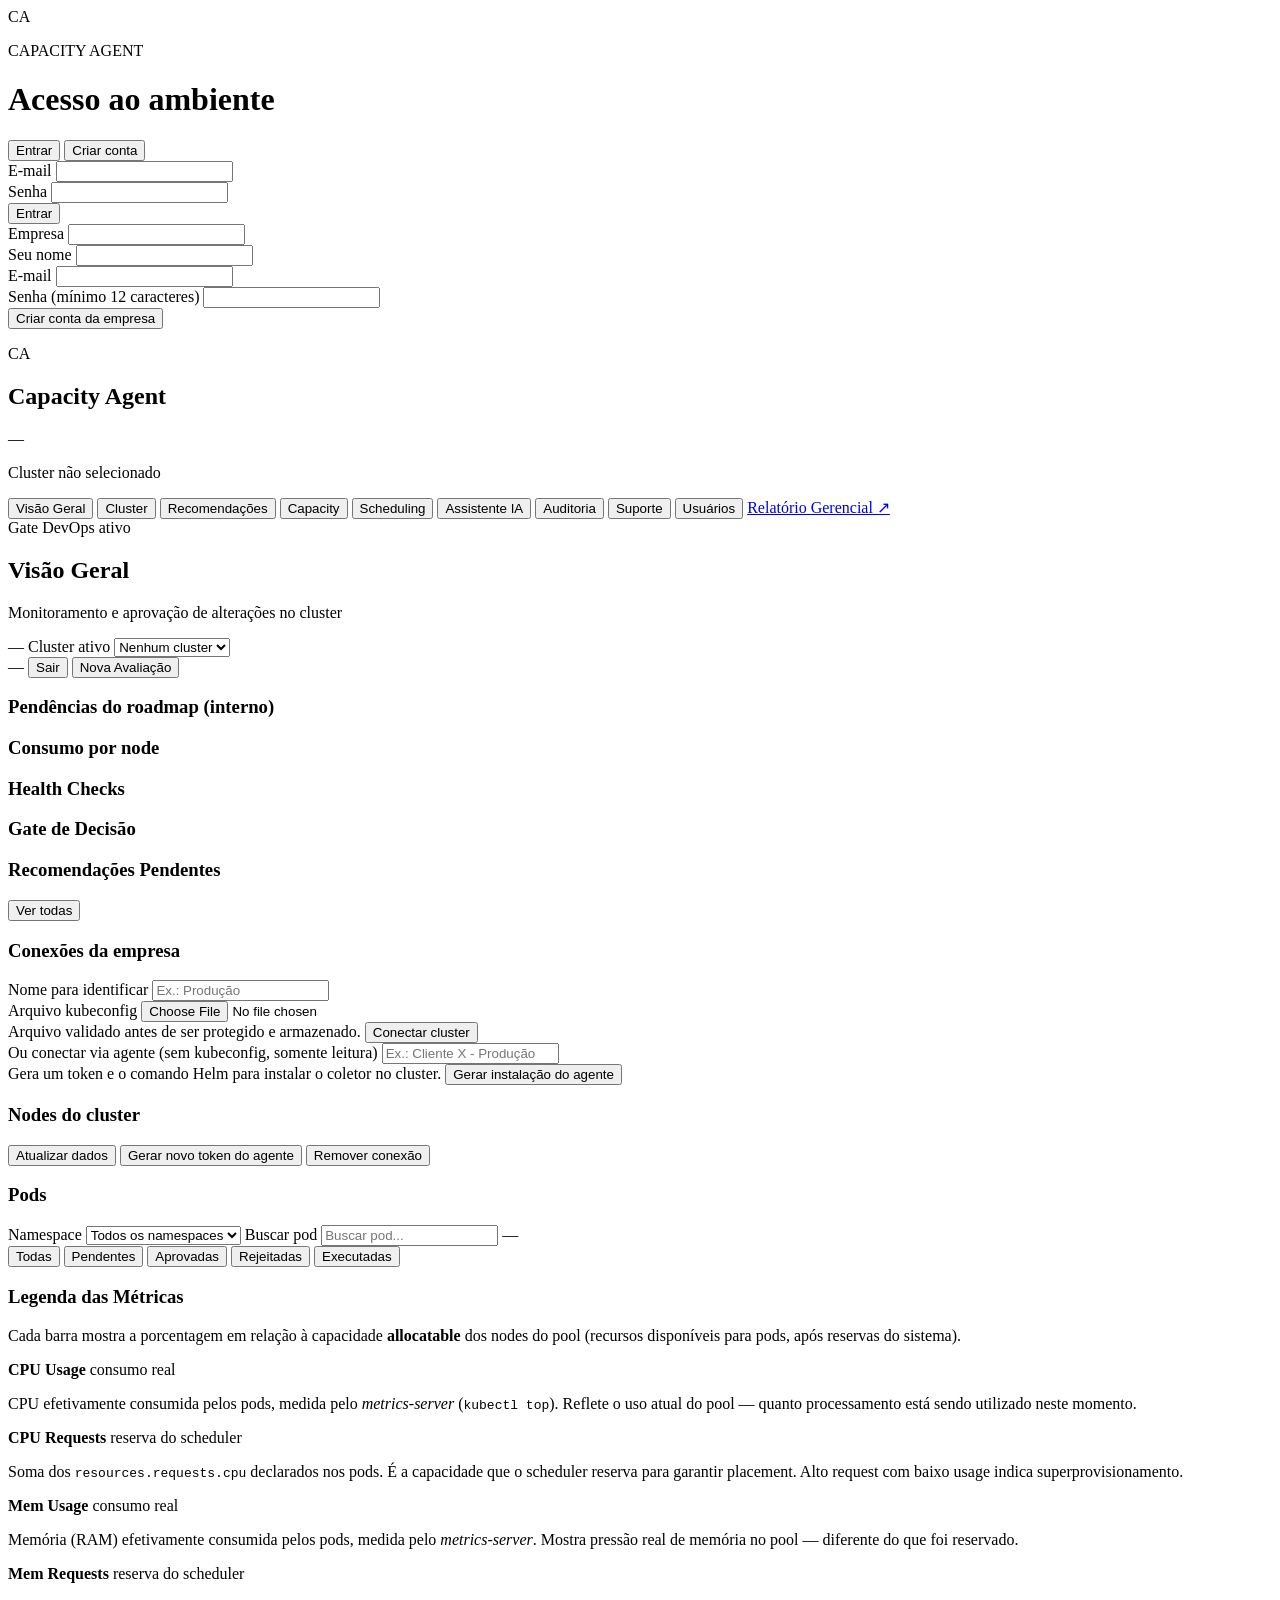
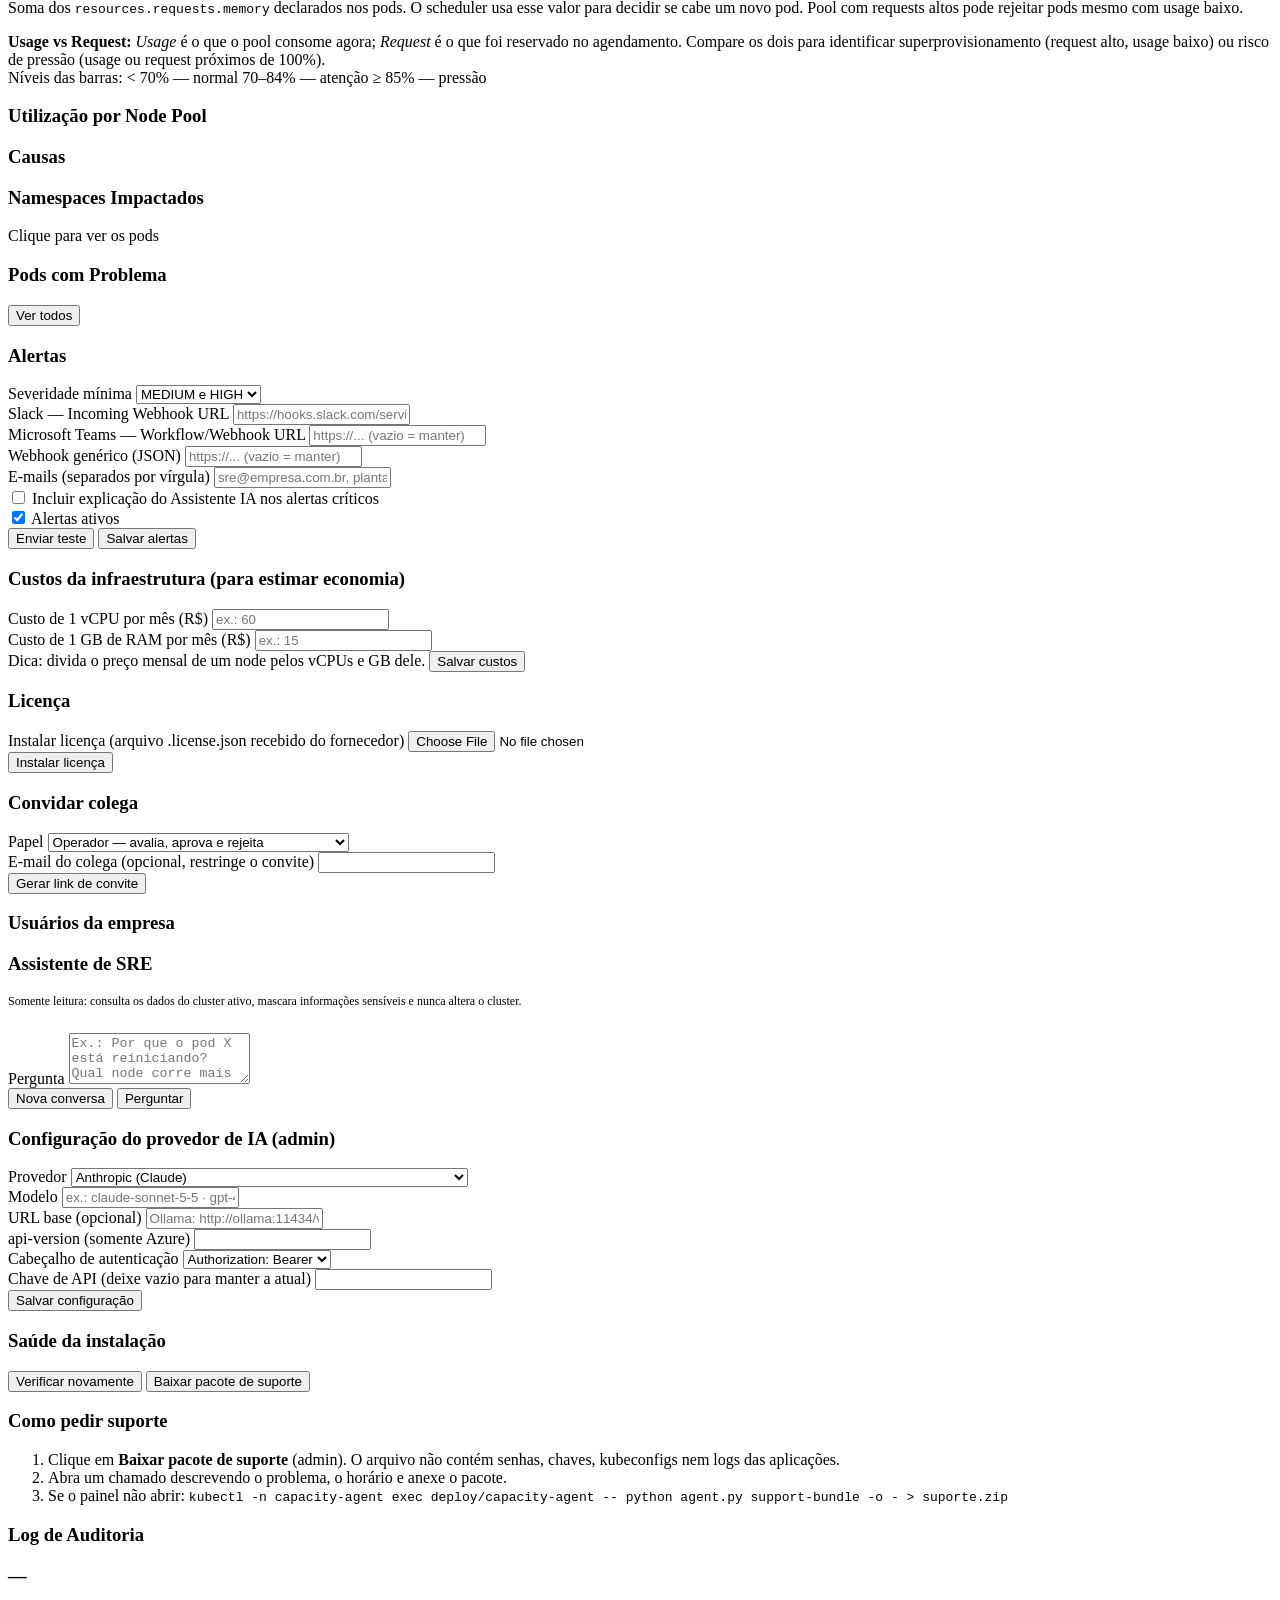
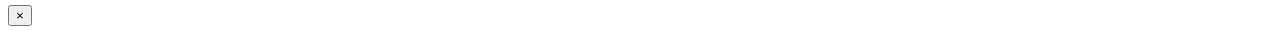
==== web/static/index.html @ bb9b3440 "Suporte: saúde da instalação, pacote de suporte sem segredos, documentação do cliente" ====
<!DOCTYPE html>
<html lang="pt-BR">
<head>
  <meta charset="UTF-8">
  <meta name="viewport" content="width=device-width, initial-scale=1.0">
  <title>Capacity Agent — Dashboard DevOps</title>
  <link rel="stylesheet" href="/static/styles.css">
</head>
<body>
  <main class="auth-screen" id="auth-screen">
    <div class="auth-heading">
      <div class="brand-icon">CA</div>
      <div>
        <p class="auth-eyebrow">CAPACITY AGENT</p>
        <h1>Acesso ao ambiente</h1>
      </div>
    </div>
    <div class="auth-panel">
      <div class="auth-tabs">
        <button class="auth-tab active" type="button" data-auth-view="login">Entrar</button>
        <button class="auth-tab" type="button" data-auth-view="register">Criar conta</button>
      </div>
      <form id="login-form" class="auth-form">
        <div class="form-group">
          <label for="login-email">E-mail</label>
          <input id="login-email" name="email" type="email" autocomplete="username" required>
        </div>
        <div class="form-group">
          <label for="login-password">Senha</label>
          <input id="login-password" name="password" type="password" autocomplete="current-password" required>
        </div>
        <button class="btn btn-primary auth-submit" type="submit">Entrar</button>
      </form>
      <form id="register-form" class="auth-form hidden">
        <div class="form-group" id="register-company-group">
          <label for="register-company">Empresa</label>
          <input id="register-company" name="company_name" maxlength="120" autocomplete="organization" required>
        </div>
        <div class="form-group">
          <label for="register-name">Seu nome</label>
          <input id="register-name" name="full_name" maxlength="120" autocomplete="name" required>
        </div>
        <div class="form-group">
          <label for="register-email">E-mail</label>
          <input id="register-email" name="email" type="email" autocomplete="email" required>
        </div>
        <div class="form-group">
          <label for="register-password">Senha (mínimo 12 caracteres)</label>
          <input id="register-password" name="password" type="password" minlength="12" autocomplete="new-password" required>
        </div>
        <button class="btn btn-primary auth-submit" type="submit" id="register-submit">Criar conta da empresa</button>
      </form>
      <p class="auth-feedback" id="auth-feedback" role="status"></p>
    </div>
  </main>

  <div class="layout hidden" id="app-shell">
    <aside class="sidebar">
      <div class="brand">
        <div class="brand-icon">CA</div>
        <div>
          <h1>Capacity Agent</h1>
          <p class="company-name" id="company-name">—</p>
          <p id="cluster-name">Cluster não selecionado</p>
        </div>
      </div>

      <nav class="nav">
        <button class="nav-item active" data-tab="overview">Visão Geral</button>
        <button class="nav-item" data-tab="cluster">Cluster</button>
        <button class="nav-item" data-tab="recommendations">Recomendações</button>
        <button class="nav-item" data-tab="capacity">Capacity</button>
        <button class="nav-item" data-tab="scheduling">Scheduling</button>
        <button class="nav-item" data-tab="assistant">Assistente IA</button>
        <button class="nav-item" data-tab="audit">Auditoria</button>
        <button class="nav-item hidden" data-tab="support" id="nav-support">Suporte</button>
        <button class="nav-item hidden" data-tab="users" id="nav-users">Usuários</button>
        <a class="nav-item nav-link" href="/relatorio" target="_blank">Relatório Gerencial ↗</a>
      </nav>

      <div class="sidebar-footer">
        <div class="gate-badge" id="gate-badge">
          <span class="dot"></span>
          Gate DevOps ativo
        </div>
      </div>
    </aside>

    <main class="content">
      <header class="topbar">
        <div>
          <h2 id="page-title">Visão Geral</h2>
          <p id="page-subtitle">Monitoramento e aprovação de alterações no cluster</p>
        </div>
        <div class="cluster-switcher">
          <span class="header-company" id="header-company">—</span>
          <label for="cluster-selector">Cluster ativo</label>
          <select id="cluster-selector" aria-label="Selecionar cluster ativo">
            <option value="">Nenhum cluster</option>
          </select>
        </div>
        <div class="topbar-actions">
          <span class="last-update" id="last-update">—</span>
          <button class="btn btn-ghost" id="btn-logout" type="button">Sair</button>
          <button class="btn btn-primary" id="btn-evaluate">
            <span class="btn-spinner hidden" id="evaluate-spinner"></span>
            Nova Avaliação
          </button>
        </div>
      </header>

      <div id="toast-container"></div>

      <!-- OVERVIEW -->
      <section class="tab-panel active" id="tab-overview">
        <div class="panel hidden" id="license-banner"><div class="panel-body" id="license-banner-text"></div></div>
        <div class="cards" id="overview-cards"></div>
        <div class="panel overview-connection" id="overview-connection"></div>

        <div class="panel hidden" id="roadmap-panel">
          <div class="panel-header"><h3>Pendências do roadmap (interno)</h3></div>
          <div class="panel-body" id="roadmap-list"></div>
        </div>

        <div class="panel">
          <div class="panel-header"><h3>Consumo por node</h3></div>
          <div class="panel-body" id="nodes-usage"></div>
        </div>

        <div class="grid-2">
          <div class="panel">
            <div class="panel-header">
              <h3>Health Checks</h3>
            </div>
            <div class="panel-body" id="health-checks"></div>
          </div>

          <div class="panel">
            <div class="panel-header">
              <h3>Gate de Decisão</h3>
            </div>
            <div class="panel-body" id="decision-panel"></div>
          </div>
        </div>

        <div class="panel">
          <div class="panel-header">
            <h3>Recomendações Pendentes</h3>
            <button class="btn btn-ghost btn-sm" data-goto="recommendations">Ver todas</button>
          </div>
          <div class="panel-body" id="pending-preview"></div>
        </div>
      </section>

      <section class="tab-panel" id="tab-cluster">
        <div class="panel cluster-settings-panel">
          <div class="panel-header">
            <h3>Conexões da empresa</h3>
          </div>
          <form id="cluster-form" class="cluster-form">
            <div class="form-group">
              <label for="cluster-display-name">Nome para identificar</label>
              <input id="cluster-display-name" name="name" maxlength="100" placeholder="Ex.: Produção" required>
            </div>
            <div class="form-group">
              <label for="cluster-kubeconfig">Arquivo kubeconfig</label>
              <input id="cluster-kubeconfig" name="kubeconfig" type="file" accept=".yaml,.yml,.config,text/yaml,application/yaml" required>
            </div>
            <div class="cluster-form-actions">
              <span class="form-hint">Arquivo validado antes de ser protegido e armazenado.</span>
              <button class="btn btn-primary" type="submit">Conectar cluster</button>
            </div>
          </form>
          <form id="agent-cluster-form" class="cluster-form">
            <div class="form-group">
              <label for="agent-cluster-name">Ou conectar via agente (sem kubeconfig, somente leitura)</label>
              <input id="agent-cluster-name" name="name" maxlength="100" placeholder="Ex.: Cliente X - Produção" required>
            </div>
            <div class="cluster-form-actions">
              <span class="form-hint">Gera um token e o comando Helm para instalar o coletor no cluster.</span>
              <button class="btn btn-ghost" type="submit">Gerar instalação do agente</button>
            </div>
          </form>
        </div>
        <div class="panel">
          <div class="panel-header">
            <h3>Nodes do cluster</h3>
            <div class="cluster-actions">
              <button class="btn btn-ghost btn-sm" id="btn-refresh-cluster" type="button">Atualizar dados</button>
              <button class="btn btn-ghost btn-sm hidden" id="btn-rotate-token" type="button">Gerar novo token do agente</button>
              <button class="btn btn-danger btn-sm" id="btn-delete-cluster" type="button">Remover conexão</button>
            </div>
          </div>
          <div class="panel-body" id="cluster-connection"></div>
          <div class="panel-body table-wrap" id="cluster-nodes"></div>
        </div>
        <div class="panel">
          <div class="panel-header pod-panel-header">
            <h3>Pods</h3>
            <div class="pod-filters">
              <label for="pod-namespace-filter">Namespace</label>
              <select id="pod-namespace-filter">
                <option value="">Todos os namespaces</option>
              </select>
              <label class="visually-hidden" for="pod-name-search">Buscar pod</label>
              <input id="pod-name-search" type="search" placeholder="Buscar pod..." autocomplete="off">
              <span class="pod-count" id="pod-count">—</span>
            </div>
          </div>
          <div class="panel-body table-wrap" id="cluster-pods"></div>
        </div>
      </section>

      <!-- RECOMMENDATIONS -->
      <section class="tab-panel" id="tab-recommendations">
        <div class="filters">
          <button class="filter-btn active" data-status="">Todas</button>
          <button class="filter-btn" data-status="pending">Pendentes</button>
          <button class="filter-btn" data-status="approved">Aprovadas</button>
          <button class="filter-btn" data-status="rejected">Rejeitadas</button>
          <button class="filter-btn" data-status="executed">Executadas</button>
        </div>
        <div class="panel">
          <div class="panel-body table-wrap" id="recommendations-table"></div>
        </div>
      </section>

      <!-- CAPACITY -->
      <section class="tab-panel" id="tab-capacity">
        <div class="panel capacity-legend-panel">
          <div class="panel-header">
            <h3>Legenda das Métricas</h3>
          </div>
          <div class="panel-body">
            <p class="capacity-legend-intro">
              Cada barra mostra a porcentagem em relação à capacidade
              <strong>allocatable</strong> dos nodes do pool (recursos
              disponíveis para pods, após reservas do sistema).
            </p>

            <div class="capacity-legend-grid">
              <div class="legend-item">
                <div class="legend-item-header">
                  <span class="legend-dot usage"></span>
                  <strong>CPU Usage</strong>
                  <span class="legend-tag">consumo real</span>
                </div>
                <p>
                  CPU efetivamente consumida pelos pods, medida pelo
                  <em>metrics-server</em> (<code>kubectl top</code>).
                  Reflete o uso atual do pool — quanto processamento está
                  sendo utilizado neste momento.
                </p>
              </div>

              <div class="legend-item">
                <div class="legend-item-header">
                  <span class="legend-dot request"></span>
                  <strong>CPU Requests</strong>
                  <span class="legend-tag">reserva do scheduler</span>
                </div>
                <p>
                  Soma dos <code>resources.requests.cpu</code> declarados
                  nos pods. É a capacidade que o scheduler reserva para
                  garantir placement. Alto request com baixo usage indica
                  superprovisionamento.
                </p>
              </div>

              <div class="legend-item">
                <div class="legend-item-header">
                  <span class="legend-dot usage"></span>
                  <strong>Mem Usage</strong>
                  <span class="legend-tag">consumo real</span>
                </div>
                <p>
                  Memória (RAM) efetivamente consumida pelos pods, medida
                  pelo <em>metrics-server</em>. Mostra pressão real de
                  memória no pool — diferente do que foi reservado.
                </p>
              </div>

              <div class="legend-item">
                <div class="legend-item-header">
                  <span class="legend-dot request"></span>
                  <strong>Mem Requests</strong>
                  <span class="legend-tag">reserva do scheduler</span>
                </div>
                <p>
                  Soma dos <code>resources.requests.memory</code> declarados
                  nos pods. O scheduler usa esse valor para decidir se cabe
                  um novo pod. Pool com requests altos pode rejeitar pods
                  mesmo com usage baixo.
                </p>
              </div>
            </div>

            <div class="capacity-legend-summary">
              <strong>Usage vs Request:</strong>
              <em>Usage</em> é o que o pool consome agora;
              <em>Request</em> é o que foi reservado no agendamento.
              Compare os dois para identificar superprovisionamento
              (request alto, usage baixo) ou risco de pressão
              (usage ou request próximos de 100%).
            </div>

            <div class="capacity-threshold-legend">
              <span class="threshold-label">Níveis das barras:</span>
              <span class="threshold-item"><span class="threshold-dot ok"></span> &lt; 70% — normal</span>
              <span class="threshold-item"><span class="threshold-dot warn"></span> 70–84% — atenção</span>
              <span class="threshold-item"><span class="threshold-dot bad"></span> ≥ 85% — pressão</span>
            </div>
          </div>
        </div>

        <div class="panel">
          <div class="panel-header">
            <h3>Utilização por Node Pool</h3>
            <span class="panel-hint" id="capacity-eval-time"></span>
          </div>
          <div class="panel-body table-wrap" id="capacity-table"></div>
        </div>
      </section>

      <!-- SCHEDULING -->
      <section class="tab-panel" id="tab-scheduling">
        <div class="grid-2">
          <div class="panel">
            <div class="panel-header"><h3>Causas</h3></div>
            <div class="panel-body" id="scheduling-causes"></div>
          </div>
          <div class="panel">
            <div class="panel-header">
              <h3>Namespaces Impactados</h3>
              <span class="panel-hint">Clique para ver os pods</span>
            </div>
            <div class="panel-body" id="scheduling-namespaces"></div>
          </div>
        </div>
        <div class="panel">
          <div class="panel-header">
            <h3 id="scheduling-pods-title">Pods com Problema</h3>
            <button class="btn btn-ghost btn-sm hidden" id="scheduling-clear-filter">Ver todos</button>
          </div>
          <div class="panel-body table-wrap" id="scheduling-pods"></div>
        </div>
      </section>

      <!-- AUDIT -->
      <section class="tab-panel" id="tab-users">
        <div class="panel">
          <div class="panel-header"><h3>Alertas</h3></div>
          <div class="panel-body">
            <form id="alert-form" class="cluster-form">
              <div class="form-group"><label for="alert-severity">Severidade mínima</label>
                <select id="alert-severity"><option value="HIGH">Somente HIGH</option><option value="MEDIUM" selected>MEDIUM e HIGH</option><option value="LOW">Todas</option></select></div>
              <div class="form-group"><label for="alert-slack">Slack — Incoming Webhook URL</label>
                <input id="alert-slack" type="password" autocomplete="off" placeholder="https://hooks.slack.com/services/... (vazio = manter)"></div>
              <div class="form-group"><label for="alert-teams">Microsoft Teams — Workflow/Webhook URL</label>
                <input id="alert-teams" type="password" autocomplete="off" placeholder="https://... (vazio = manter)"></div>
              <div class="form-group"><label for="alert-webhook">Webhook genérico (JSON)</label>
                <input id="alert-webhook" type="password" autocomplete="off" placeholder="https://... (vazio = manter)"></div>
              <div class="form-group"><label for="alert-emails">E-mails (separados por vírgula)</label>
                <input id="alert-emails" maxlength="1000" placeholder="sre@empresa.com.br, plantao@empresa.com.br"></div>
              <div class="form-group"><label><input id="alert-ai" type="checkbox"> Incluir explicação do Assistente IA nos alertas críticos</label></div>
              <div class="form-group"><label><input id="alert-enabled" type="checkbox" checked> Alertas ativos</label></div>
              <div class="cluster-form-actions">
                <span class="form-hint" id="alert-status"></span>
                <button class="btn btn-ghost" type="button" id="alert-test">Enviar teste</button>
                <button class="btn btn-primary" type="submit">Salvar alertas</button>
              </div>
            </form>
          </div>
        </div>
        <div class="panel">
          <div class="panel-header"><h3>Custos da infraestrutura (para estimar economia)</h3></div>
          <div class="panel-body">
            <form id="cost-form" class="cluster-form">
              <div class="form-group"><label for="cost-cpu">Custo de 1 vCPU por mês (R$)</label>
                <input id="cost-cpu" type="number" min="0" step="0.01" placeholder="ex.: 60"></div>
              <div class="form-group"><label for="cost-gb">Custo de 1 GB de RAM por mês (R$)</label>
                <input id="cost-gb" type="number" min="0" step="0.01" placeholder="ex.: 15"></div>
              <div class="cluster-form-actions">
                <span class="form-hint">Dica: divida o preço mensal de um node pelos vCPUs e GB dele.</span>
                <button class="btn btn-primary" type="submit">Salvar custos</button>
              </div>
            </form>
          </div>
        </div>
        <div class="panel">
          <div class="panel-header"><h3>Licença</h3></div>
          <div class="panel-body">
            <div id="license-info"></div>
            <form id="license-form" class="cluster-form">
              <div class="form-group">
                <label for="license-file">Instalar licença (arquivo .license.json recebido do fornecedor)</label>
                <input id="license-file" type="file" accept=".json,application/json" required>
              </div>
              <button class="btn btn-primary" type="submit">Instalar licença</button>
            </form>
          </div>
        </div>
        <div class="panel">
          <div class="panel-header"><h3>Convidar colega</h3></div>
          <div class="panel-body">
            <form id="invite-form" class="cluster-form">
              <div class="form-group">
                <label for="invite-role">Papel</label>
                <select id="invite-role" name="role">
                  <option value="leitor">Leitor — apenas visualiza</option>
                  <option value="operador" selected>Operador — avalia, aprova e rejeita</option>
                  <option value="admin">Admin — gerencia clusters, usuários e executa</option>
                </select>
              </div>
              <div class="form-group">
                <label for="invite-email">E-mail do colega (opcional, restringe o convite)</label>
                <input id="invite-email" name="email" type="email" maxlength="254">
              </div>
              <button class="btn btn-primary" type="submit">Gerar link de convite</button>
            </form>
            <div id="invite-result"></div>
          </div>
        </div>
        <div class="panel">
          <div class="panel-header"><h3>Usuários da empresa</h3></div>
          <div class="panel-body" id="users-list"></div>
        </div>
      </section>

      <section class="tab-panel" id="tab-assistant">
        <div class="panel">
          <div class="panel-header"><h3>Assistente de SRE</h3></div>
          <div class="panel-body">
            <p style="color:var(--text-muted);font-size:12px">Somente leitura: consulta os dados do cluster ativo, mascara informações sensíveis e nunca altera o cluster.</p>
            <div id="chat-log" style="max-height:480px;overflow:auto;margin-bottom:12px"></div>
            <form id="chat-form" class="cluster-form">
              <div class="form-group">
                <label for="chat-input">Pergunta</label>
                <textarea id="chat-input" rows="3" maxlength="4000" placeholder="Ex.: Por que o pod X está reiniciando? Qual node corre mais risco hoje?"></textarea>
              </div>
              <div class="cluster-form-actions">
                <span class="form-hint" id="chat-status"></span>
                <button class="btn btn-ghost" type="button" id="chat-clear">Nova conversa</button>
                <button class="btn btn-primary" type="submit" id="chat-send">Perguntar</button>
              </div>
            </form>
          </div>
        </div>
        <div class="panel hidden" id="assistant-config-panel">
          <div class="panel-header"><h3>Configuração do provedor de IA (admin)</h3></div>
          <div class="panel-body">
            <form id="assistant-config-form" class="cluster-form">
              <div class="form-group">
                <label for="ai-provider">Provedor</label>
                <select id="ai-provider" name="provider">
                  <option value="anthropic">Anthropic (Claude)</option>
                  <option value="openai">Compatível com OpenAI (OpenAI, Azure OpenAI, Ollama local)</option>
                </select>
              </div>
              <div class="form-group"><label for="ai-model">Modelo</label>
                <input id="ai-model" name="model" maxlength="120" placeholder="ex.: claude-sonnet-5-5 · gpt-4o · llama3.1" required></div>
              <div class="form-group"><label for="ai-base-url">URL base (opcional)</label>
                <input id="ai-base-url" name="base_url" maxlength="300" placeholder="Ollama: http://ollama:11434/v1 · Azure: https://<recurso>.openai.azure.com/openai/deployments/<deploy>"></div>
              <div class="form-group"><label for="ai-api-version">api-version (somente Azure)</label>
                <input id="ai-api-version" name="api_version" maxlength="40"></div>
              <div class="form-group"><label for="ai-auth-header">Cabeçalho de autenticação</label>
                <select id="ai-auth-header" name="auth_header"><option value="bearer">Authorization: Bearer</option><option value="api-key">api-key (Azure)</option></select></div>
              <div class="form-group"><label for="ai-api-key">Chave de API (deixe vazio para manter a atual)</label>
                <input id="ai-api-key" name="api_key" type="password" maxlength="500" autocomplete="off"></div>
              <div class="cluster-form-actions">
                <span class="form-hint" id="ai-config-status"></span>
                <button class="btn btn-primary" type="submit">Salvar configuração</button>
              </div>
            </form>
          </div>
        </div>
      </section>

      <section class="tab-panel" id="tab-support">
        <div class="panel">
          <div class="panel-header"><h3>Saúde da instalação</h3>
            <div class="cluster-actions">
              <button class="btn btn-ghost btn-sm" id="btn-health-refresh" type="button">Verificar novamente</button>
              <button class="btn btn-primary btn-sm hidden" id="btn-support-bundle" type="button">Baixar pacote de suporte</button>
            </div>
          </div>
          <div class="panel-body" id="support-health"></div>
        </div>
        <div class="panel">
          <div class="panel-header"><h3>Como pedir suporte</h3></div>
          <div class="panel-body">
            <ol>
              <li>Clique em <strong>Baixar pacote de suporte</strong> (admin). O arquivo não contém senhas, chaves, kubeconfigs nem logs das aplicações.</li>
              <li>Abra um chamado descrevendo o problema, o horário e anexe o pacote.</li>
              <li>Se o painel não abrir: <code>kubectl -n capacity-agent exec deploy/capacity-agent -- python agent.py support-bundle -o - &gt; suporte.zip</code></li>
            </ol>
          </div>
        </div>
      </section>

      <section class="tab-panel" id="tab-audit">
        <div class="panel">
          <div class="panel-header"><h3>Log de Auditoria</h3></div>
          <div class="panel-body" id="audit-log"></div>
        </div>
      </section>
    </main>
  </div>

  <!-- MODAL -->
  <div class="modal-overlay hidden" id="modal-overlay">
    <div class="modal" role="dialog" aria-modal="true" aria-labelledby="modal-title">
      <div class="modal-header">
        <h3 id="modal-title">—</h3>
        <button class="modal-close" id="modal-close" type="button" aria-label="Fechar janela">&times;</button>
      </div>
      <div class="modal-body" id="modal-body"></div>
      <div class="modal-footer" id="modal-footer"></div>
    </div>
  </div>

  <script src="/static/app.js"></script>
</body>
</html>
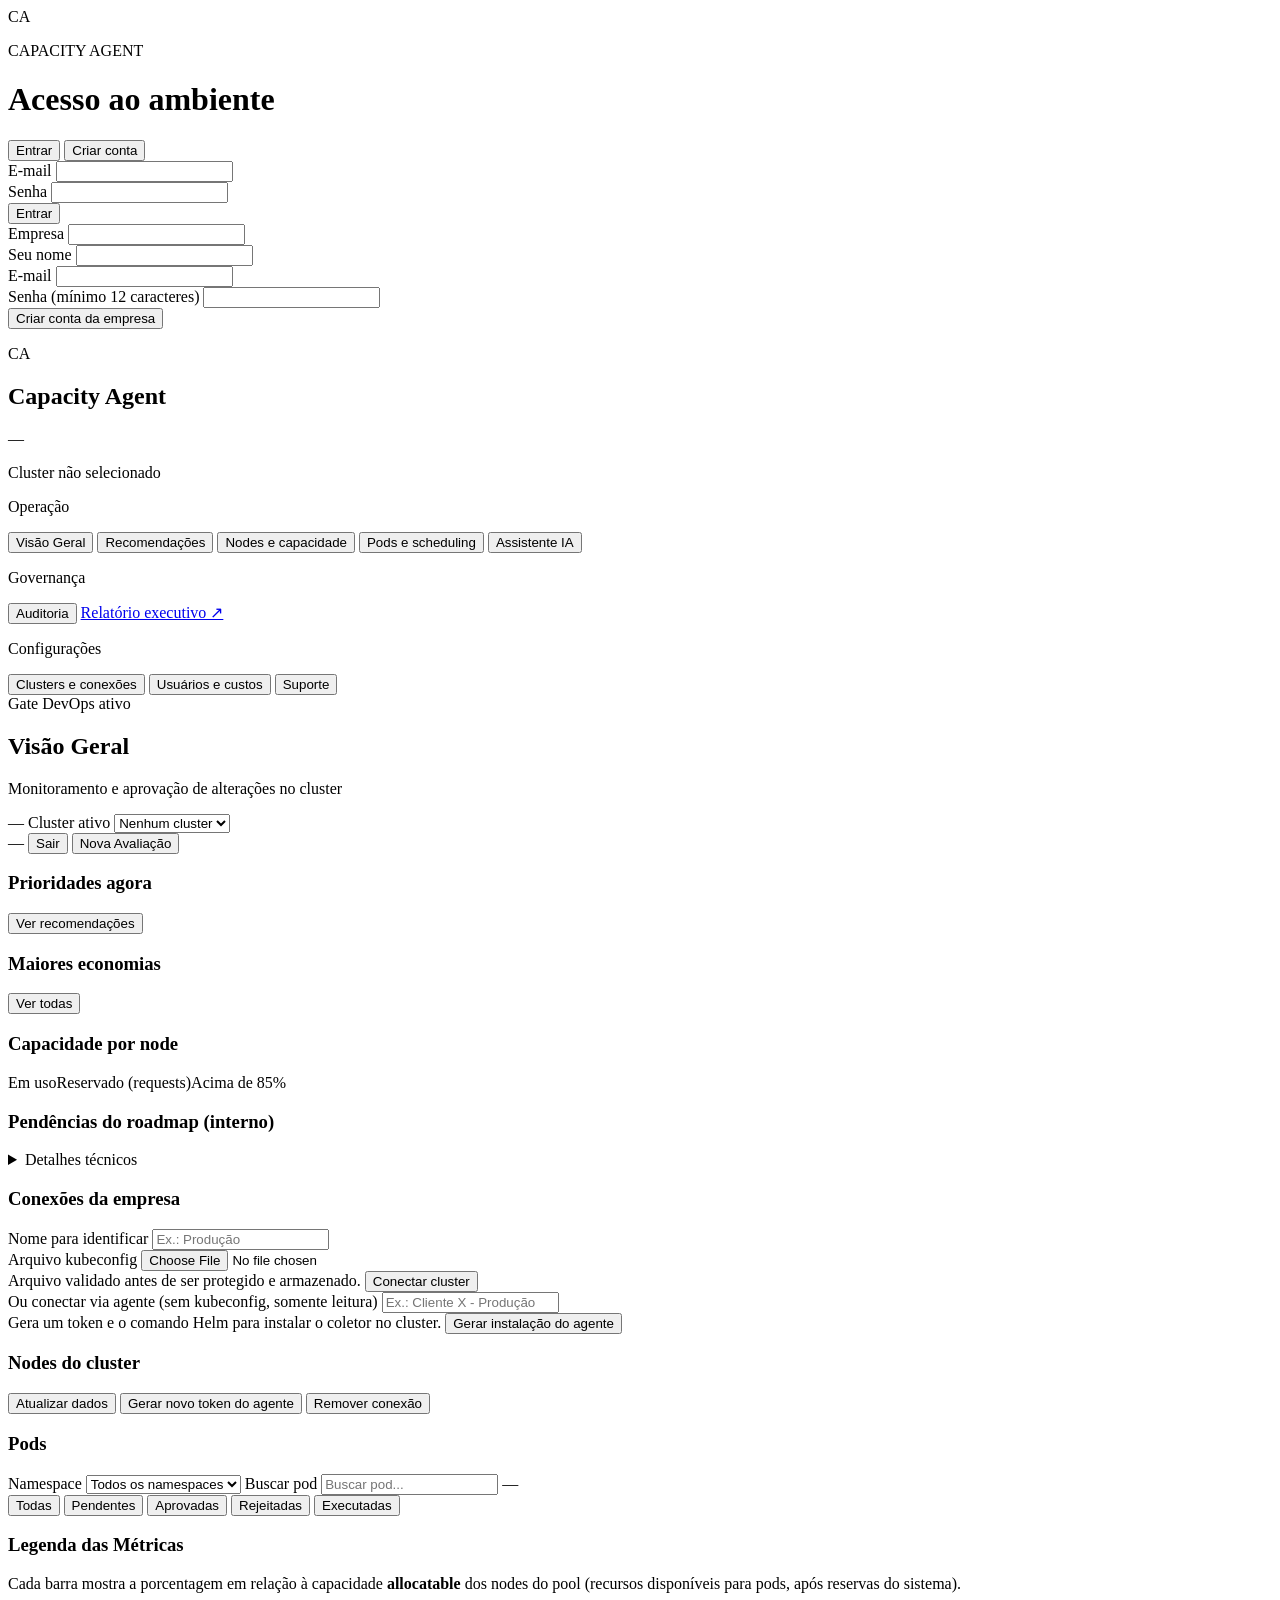
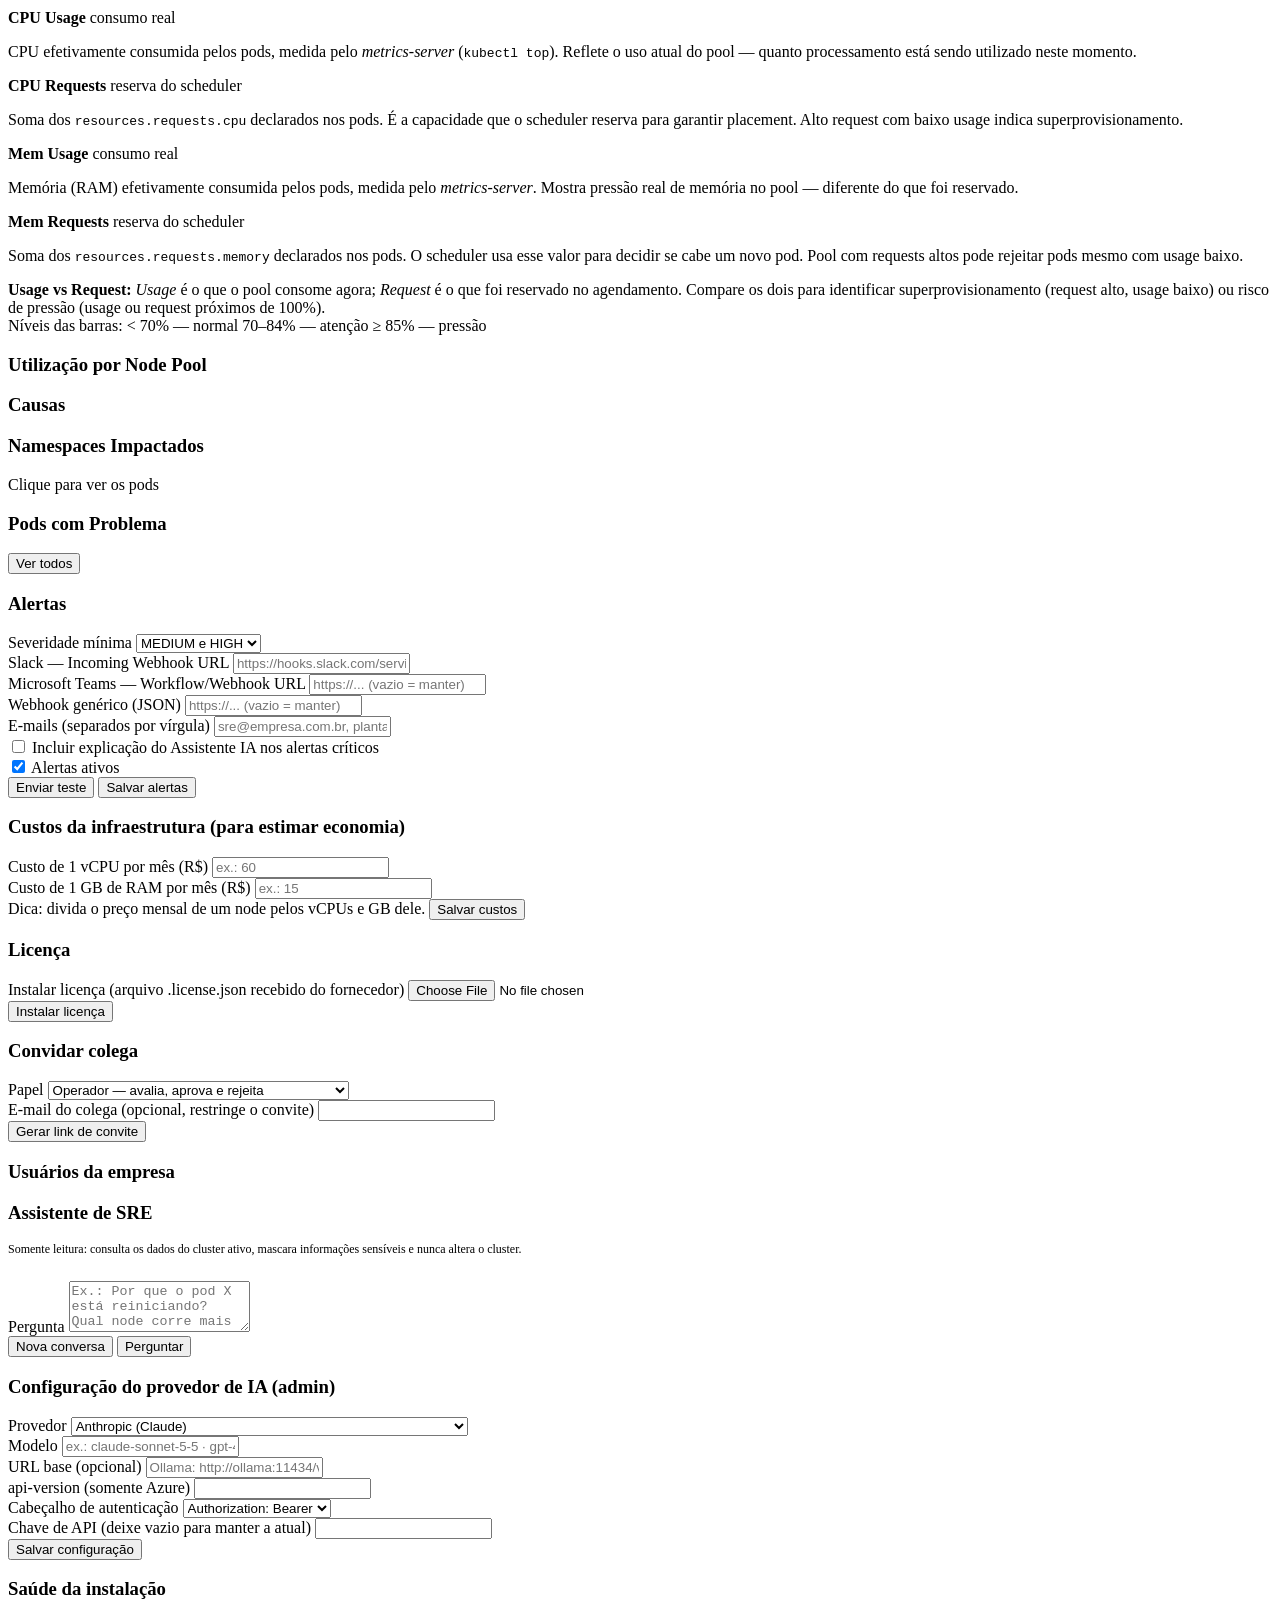
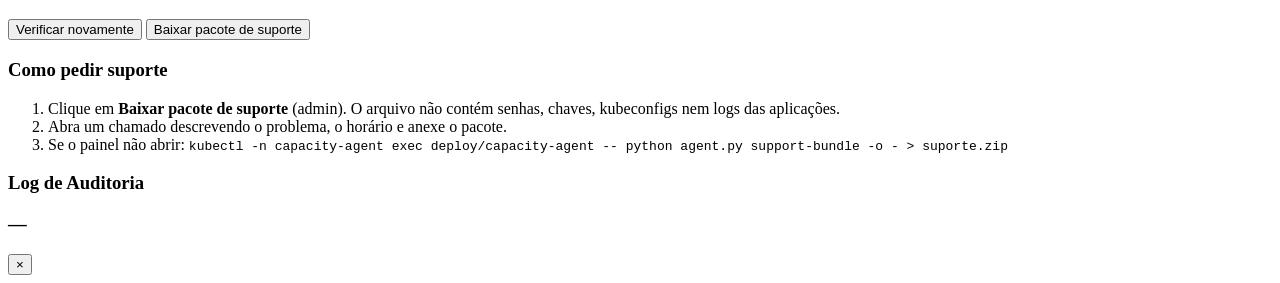
==== commit c9302203: "Redesign da Visão Geral: nota de saúde, KPIs, prioridades, economias e mapa de nodes" ====
--- a/web/static/index.html
+++ b/web/static/index.html
@@ -66,16 +66,19 @@
       </div>
 
       <nav class="nav">
+        <p class="nav-section">Operação</p>
         <button class="nav-item active" data-tab="overview">Visão Geral</button>
-        <button class="nav-item" data-tab="cluster">Cluster</button>
         <button class="nav-item" data-tab="recommendations">Recomendações</button>
-        <button class="nav-item" data-tab="capacity">Capacity</button>
-        <button class="nav-item" data-tab="scheduling">Scheduling</button>
+        <button class="nav-item" data-tab="capacity">Nodes e capacidade</button>
+        <button class="nav-item" data-tab="scheduling">Pods e scheduling</button>
         <button class="nav-item" data-tab="assistant">Assistente IA</button>
+        <p class="nav-section">Governança</p>
         <button class="nav-item" data-tab="audit">Auditoria</button>
+        <a class="nav-item nav-link" href="/relatorio" target="_blank">Relatório executivo ↗</a>
+        <p class="nav-section">Configurações</p>
+        <button class="nav-item" data-tab="cluster">Clusters e conexões</button>
+        <button class="nav-item hidden" data-tab="users" id="nav-users">Usuários e custos</button>
         <button class="nav-item hidden" data-tab="support" id="nav-support">Suporte</button>
-        <button class="nav-item hidden" data-tab="users" id="nav-users">Usuários</button>
-        <a class="nav-item nav-link" href="/relatorio" target="_blank">Relatório Gerencial ↗</a>
       </nav>
 
       <div class="sidebar-footer">
@@ -114,42 +117,53 @@
       <!-- OVERVIEW -->
       <section class="tab-panel active" id="tab-overview">
         <div class="panel hidden" id="license-banner"><div class="panel-body" id="license-banner-text"></div></div>
-        <div class="cards" id="overview-cards"></div>
-        <div class="panel overview-connection" id="overview-connection"></div>
+
+        <div class="ov-hero" id="ov-hero"></div>
+        <div class="ov-kpis" id="ov-kpis"></div>
+
+        <div class="ov-cols">
+          <div class="panel ov-panel">
+            <div class="panel-header"><h3>Prioridades agora</h3><button class="btn btn-ghost btn-sm" data-goto="recommendations">Ver recomendações</button></div>
+            <div class="panel-body" id="ov-risks"></div>
+          </div>
+          <div class="panel ov-panel">
+            <div class="panel-header"><h3>Maiores economias</h3><button class="btn btn-ghost btn-sm" data-goto="recommendations">Ver todas</button></div>
+            <div class="panel-body" id="ov-savings"></div>
+          </div>
+        </div>
+
+        <div class="panel ov-panel">
+          <div class="panel-header">
+            <h3>Capacidade por node</h3>
+            <div class="ov-legend"><span><i class="lg-use"></i>Em uso</span><span><i class="lg-req"></i>Reservado (requests)</span><span><i class="lg-warn"></i>Acima de 85%</span></div>
+          </div>
+          <div class="panel-body" id="nodes-usage"></div>
+        </div>
 
         <div class="panel hidden" id="roadmap-panel">
           <div class="panel-header"><h3>Pendências do roadmap (interno)</h3></div>
           <div class="panel-body" id="roadmap-list"></div>
         </div>
 
-        <div class="panel">
-          <div class="panel-header"><h3>Consumo por node</h3></div>
-          <div class="panel-body" id="nodes-usage"></div>
-        </div>
-
-        <div class="grid-2">
+        <details class="ov-details">
+          <summary>Detalhes técnicos</summary>
+          <div class="panel overview-connection" id="overview-connection"></div>
+          <div class="cards" id="overview-cards"></div>
+          <div class="grid-2">
+            <div class="panel">
+              <div class="panel-header"><h3>Health Checks</h3></div>
+              <div class="panel-body" id="health-checks"></div>
+            </div>
+            <div class="panel">
+              <div class="panel-header"><h3>Gate de Decisão</h3></div>
+              <div class="panel-body" id="decision-panel"></div>
+            </div>
+          </div>
           <div class="panel">
-            <div class="panel-header">
-              <h3>Health Checks</h3>
-            </div>
-            <div class="panel-body" id="health-checks"></div>
-          </div>
-
-          <div class="panel">
-            <div class="panel-header">
-              <h3>Gate de Decisão</h3>
-            </div>
-            <div class="panel-body" id="decision-panel"></div>
-          </div>
-        </div>
-
-        <div class="panel">
-          <div class="panel-header">
-            <h3>Recomendações Pendentes</h3>
-            <button class="btn btn-ghost btn-sm" data-goto="recommendations">Ver todas</button>
-          </div>
-          <div class="panel-body" id="pending-preview"></div>
-        </div>
+            <div class="panel-header"><h3>Recomendações Pendentes</h3></div>
+            <div class="panel-body" id="pending-preview"></div>
+          </div>
+        </details>
       </section>
 
       <section class="tab-panel" id="tab-cluster">
@@ -220,9 +234,7 @@
           <button class="filter-btn" data-status="rejected">Rejeitadas</button>
           <button class="filter-btn" data-status="executed">Executadas</button>
         </div>
-        <div class="panel">
-          <div class="panel-body table-wrap" id="recommendations-table"></div>
-        </div>
+        <div id="recommendations-table"></div>
       </section>
 
       <!-- CAPACITY -->
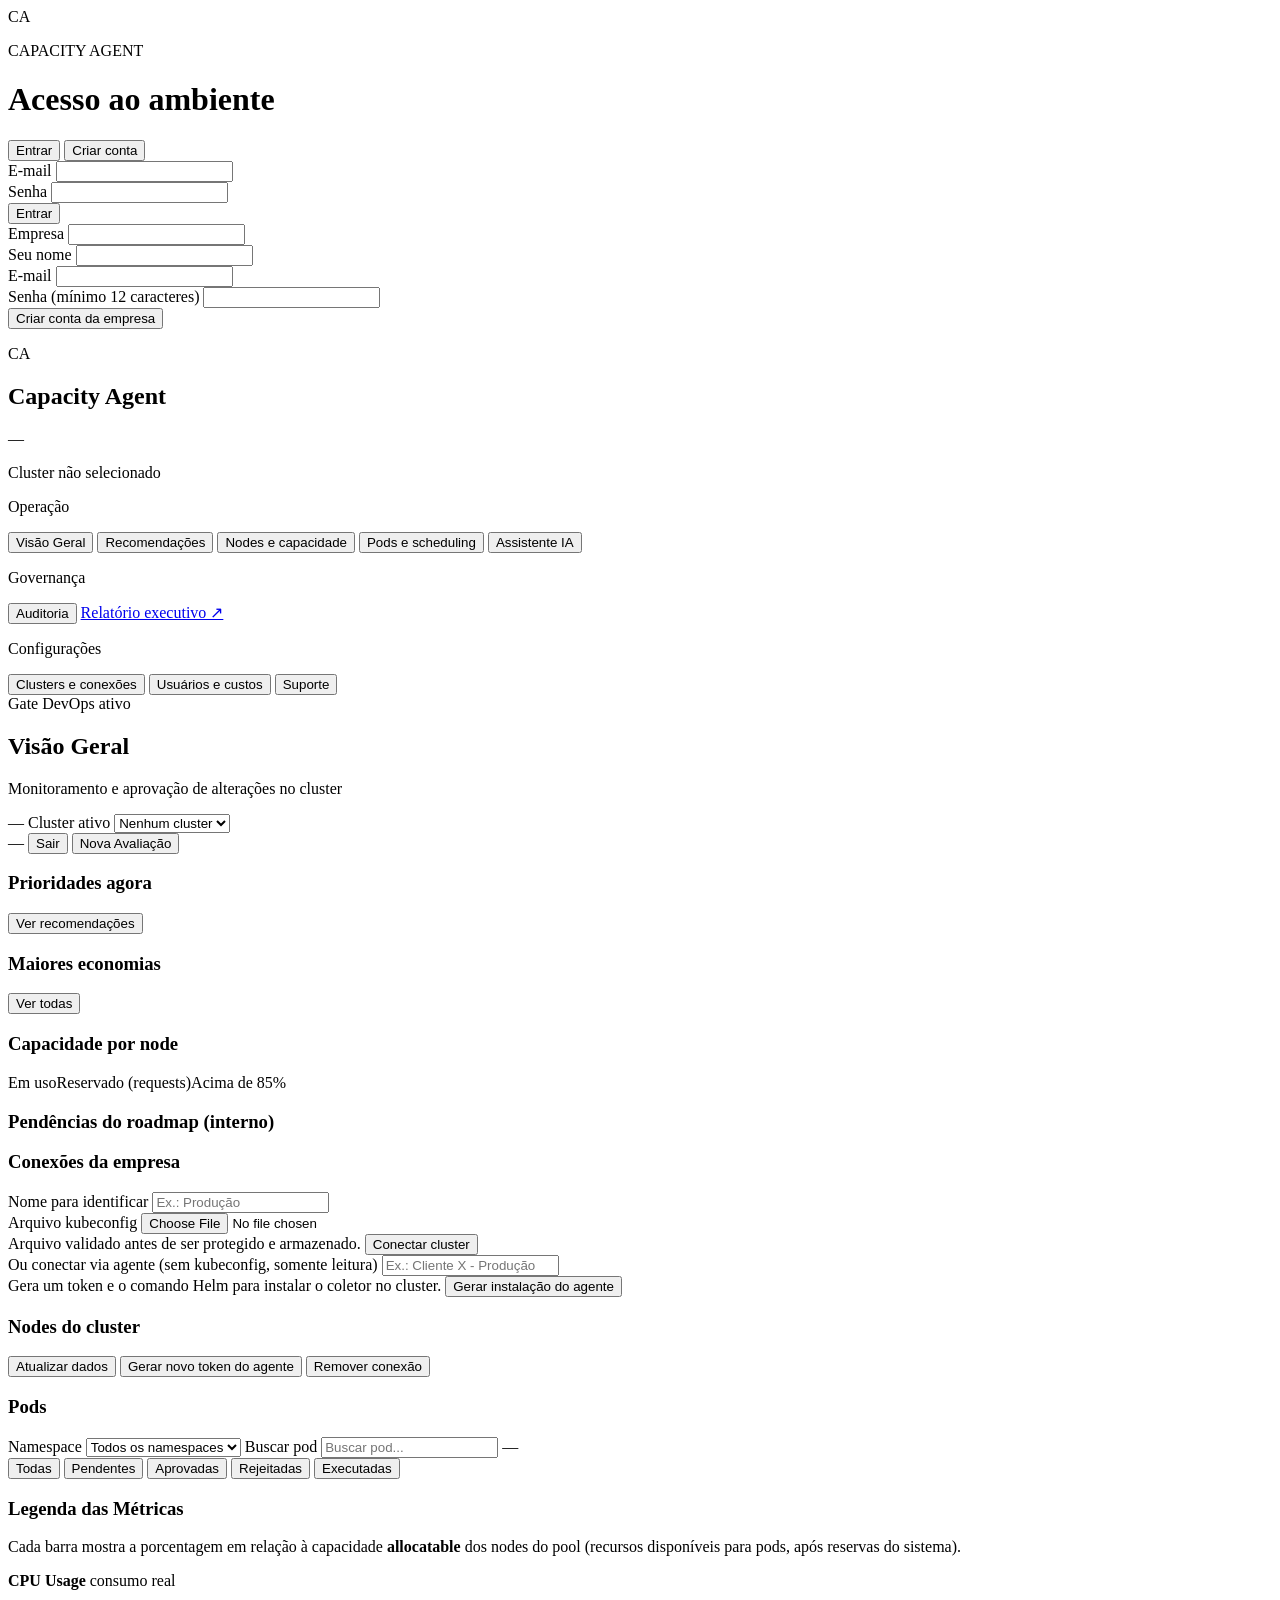
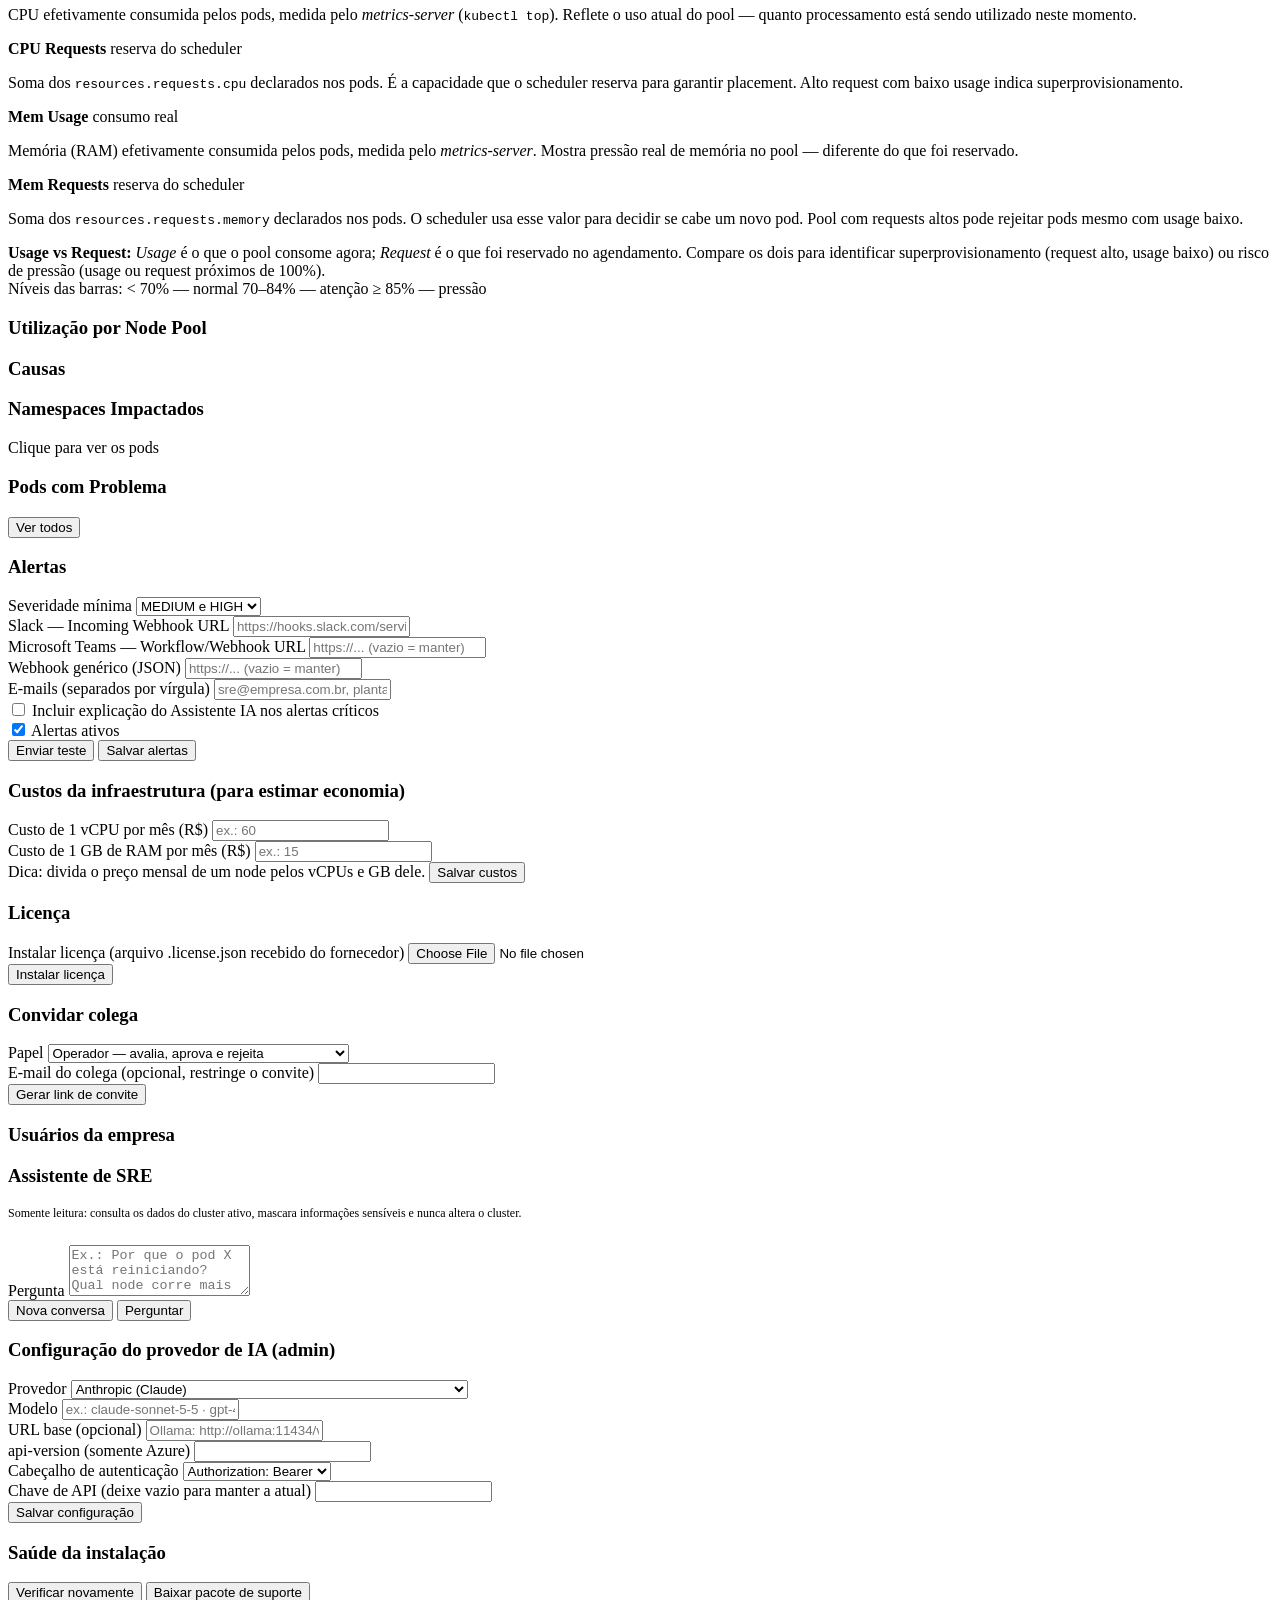
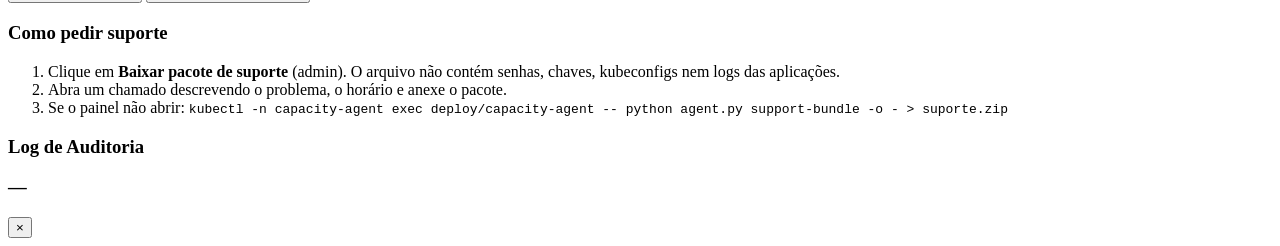
==== commit 02403ce0: "Visão Geral: faixa de números, barra de status, atalho para recomendação e contador no menu" ====
--- a/web/static/index.html
+++ b/web/static/index.html
@@ -118,7 +118,11 @@
       <section class="tab-panel active" id="tab-overview">
         <div class="panel hidden" id="license-banner"><div class="panel-body" id="license-banner-text"></div></div>
 
-        <div class="ov-hero" id="ov-hero"></div>
+        <div class="ov-hero-wrap">
+          <div class="ov-hero" id="ov-hero"></div>
+          <div class="ov-strip" id="ov-strip"></div>
+        </div>
+        <div class="ov-status" id="ov-status"></div>
         <div class="ov-kpis" id="ov-kpis"></div>
 
         <div class="ov-cols">
@@ -145,25 +149,6 @@
           <div class="panel-body" id="roadmap-list"></div>
         </div>
 
-        <details class="ov-details">
-          <summary>Detalhes técnicos</summary>
-          <div class="panel overview-connection" id="overview-connection"></div>
-          <div class="cards" id="overview-cards"></div>
-          <div class="grid-2">
-            <div class="panel">
-              <div class="panel-header"><h3>Health Checks</h3></div>
-              <div class="panel-body" id="health-checks"></div>
-            </div>
-            <div class="panel">
-              <div class="panel-header"><h3>Gate de Decisão</h3></div>
-              <div class="panel-body" id="decision-panel"></div>
-            </div>
-          </div>
-          <div class="panel">
-            <div class="panel-header"><h3>Recomendações Pendentes</h3></div>
-            <div class="panel-body" id="pending-preview"></div>
-          </div>
-        </details>
       </section>
 
       <section class="tab-panel" id="tab-cluster">
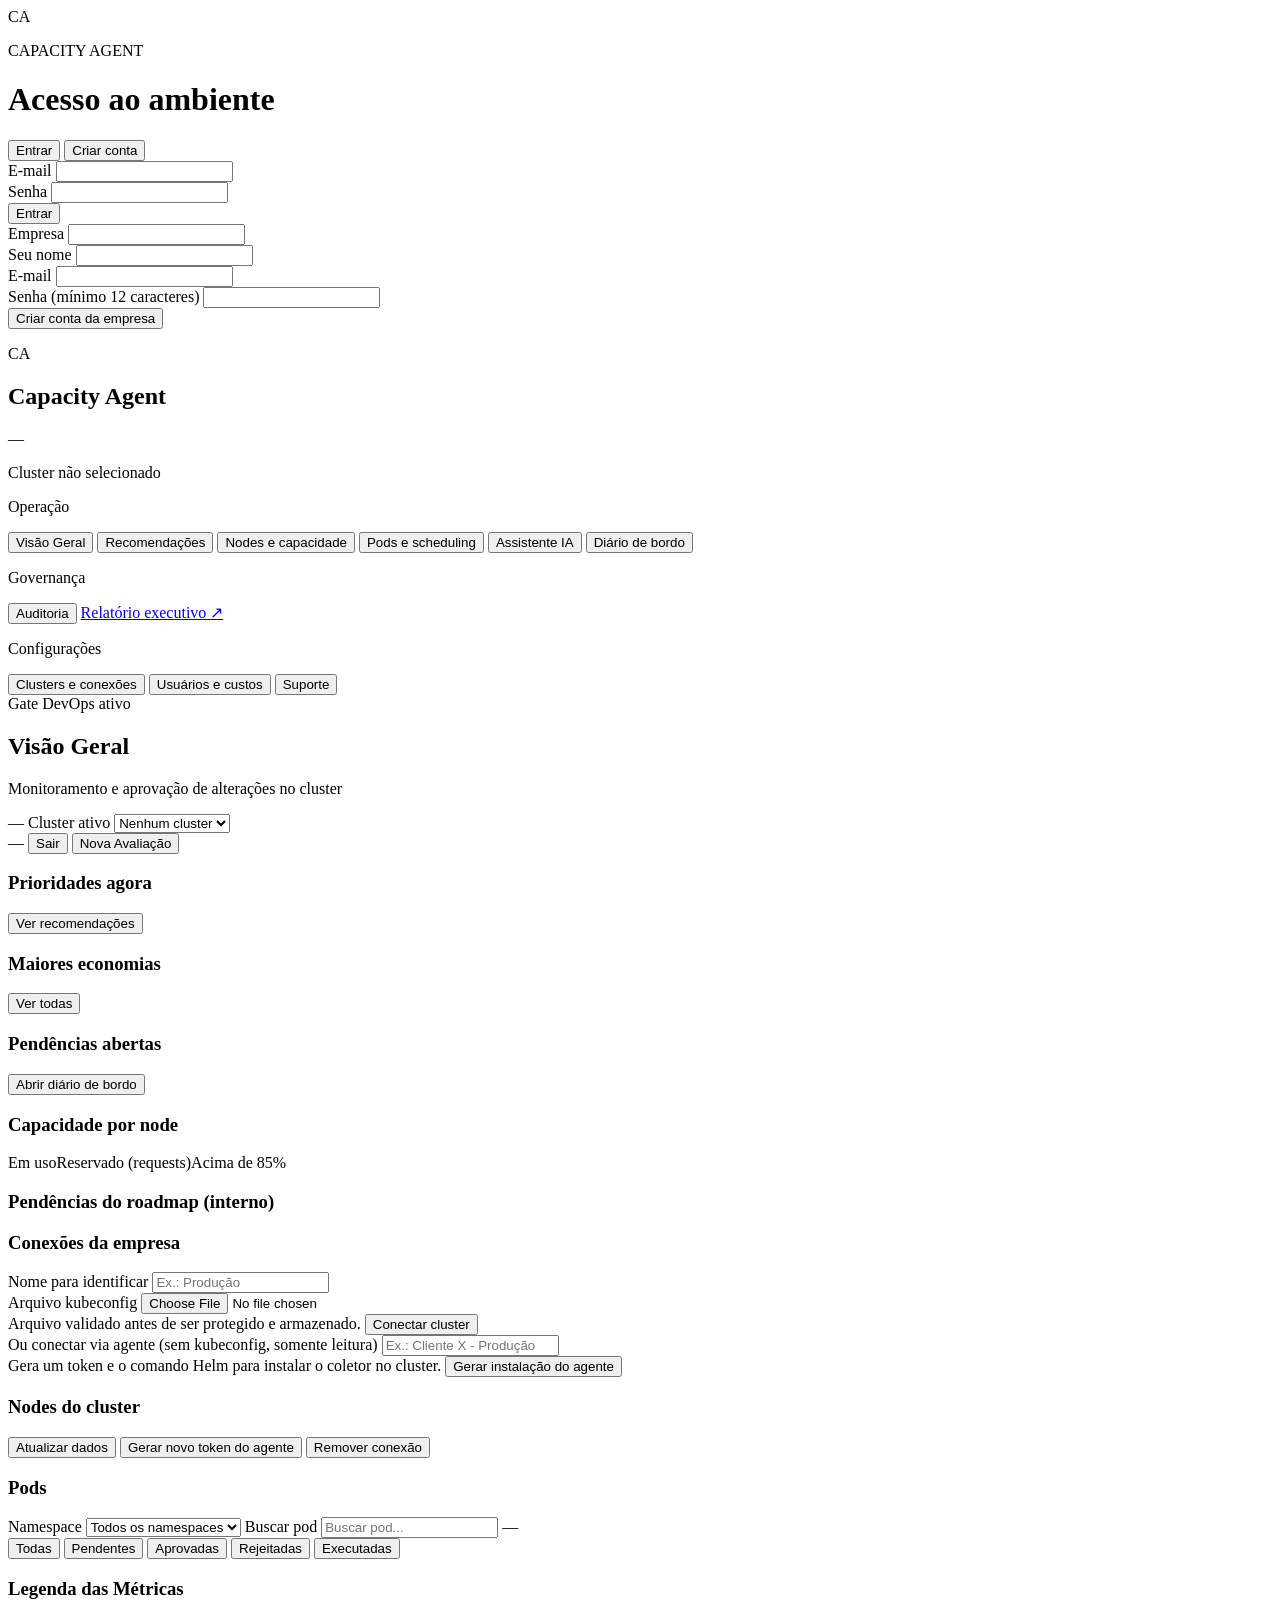
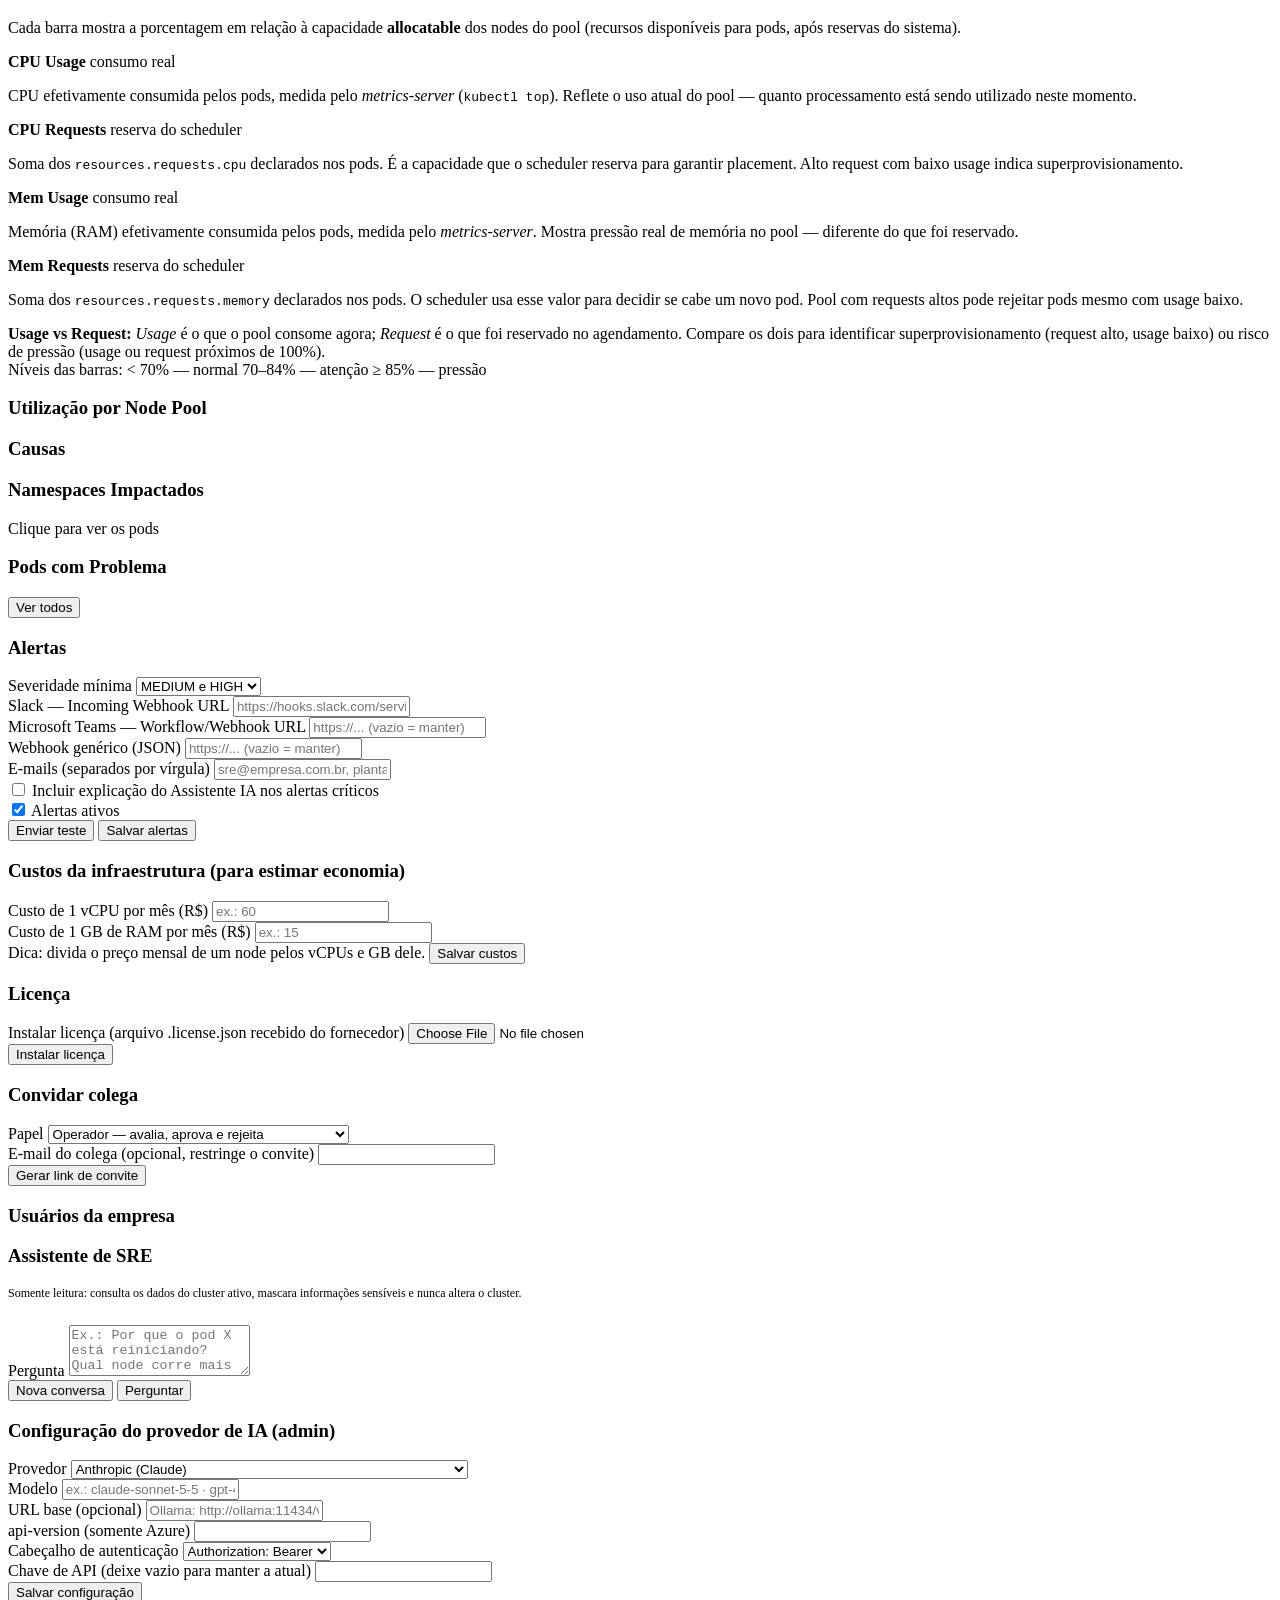
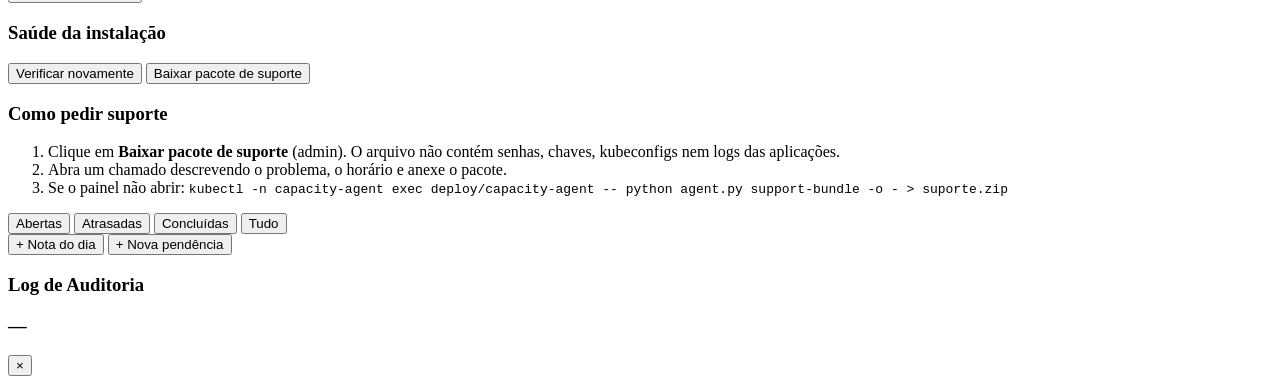
==== commit 8d610677: "Diário de bordo, anel da nota de saúde e barra de status" ====
--- a/web/static/index.html
+++ b/web/static/index.html
@@ -72,6 +72,7 @@
         <button class="nav-item" data-tab="capacity">Nodes e capacidade</button>
         <button class="nav-item" data-tab="scheduling">Pods e scheduling</button>
         <button class="nav-item" data-tab="assistant">Assistente IA</button>
+        <button class="nav-item" data-tab="journal">Diário de bordo</button>
         <p class="nav-section">Governança</p>
         <button class="nav-item" data-tab="audit">Auditoria</button>
         <a class="nav-item nav-link" href="/relatorio" target="_blank">Relatório executivo ↗</a>
@@ -134,6 +135,11 @@
             <div class="panel-header"><h3>Maiores economias</h3><button class="btn btn-ghost btn-sm" data-goto="recommendations">Ver todas</button></div>
             <div class="panel-body" id="ov-savings"></div>
           </div>
+        </div>
+
+        <div class="panel ov-panel" id="ov-journal-panel">
+          <div class="panel-header"><h3>Pendências abertas</h3><button class="btn btn-ghost btn-sm" data-goto="journal">Abrir diário de bordo</button></div>
+          <div class="panel-body" id="ov-journal"></div>
         </div>
 
         <div class="panel ov-panel">
@@ -495,6 +501,22 @@
         </div>
       </section>
 
+      <section class="tab-panel" id="tab-journal">
+        <div class="journal-toolbar">
+          <div class="filters" id="journal-filters">
+            <button class="filter-btn active" data-jstatus="abertas">Abertas</button>
+            <button class="filter-btn" data-jstatus="atrasadas">Atrasadas</button>
+            <button class="filter-btn" data-jstatus="concluida">Concluídas</button>
+            <button class="filter-btn" data-jstatus="">Tudo</button>
+          </div>
+          <div class="journal-actions">
+            <button class="btn btn-ghost" data-jnew="nota">+ Nota do dia</button>
+            <button class="btn btn-primary" data-jnew="pendencia">+ Nova pendência</button>
+          </div>
+        </div>
+        <div id="journal-list"></div>
+      </section>
+
       <section class="tab-panel" id="tab-audit">
         <div class="panel">
           <div class="panel-header"><h3>Log de Auditoria</h3></div>
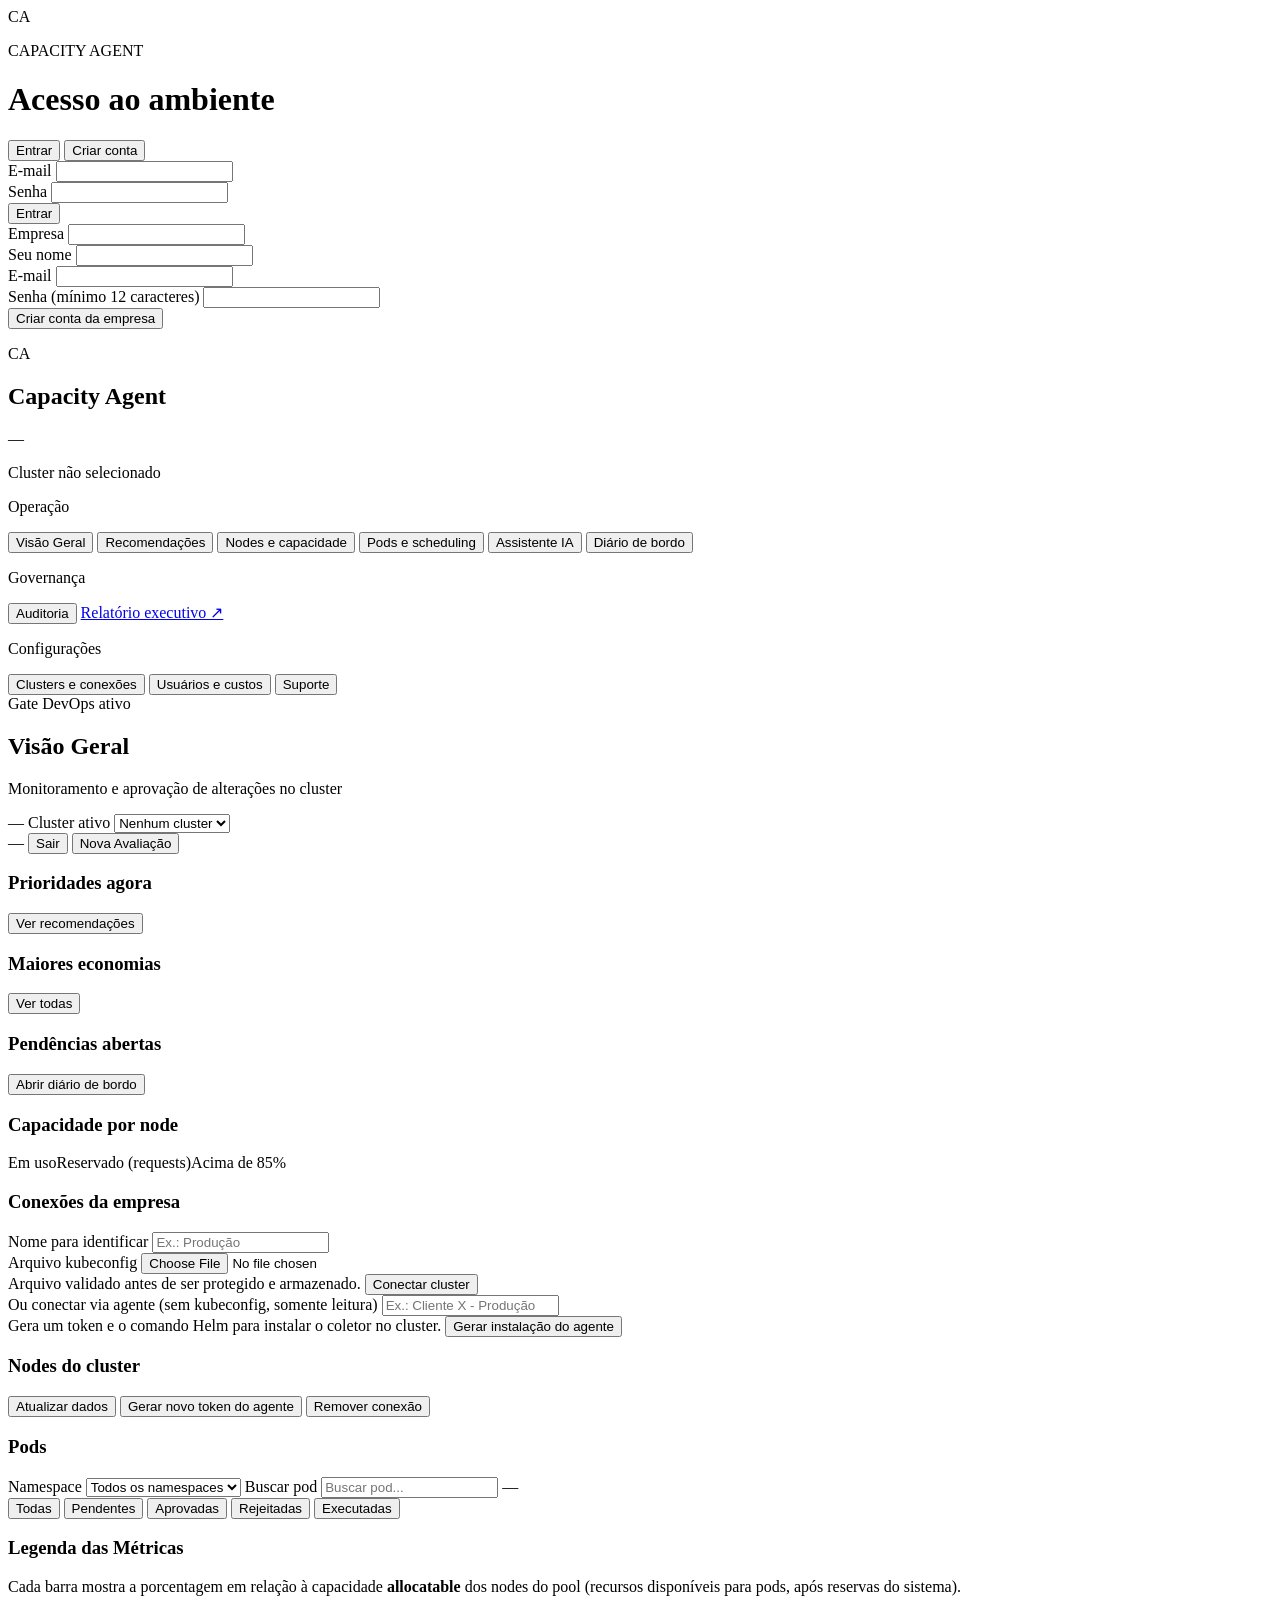
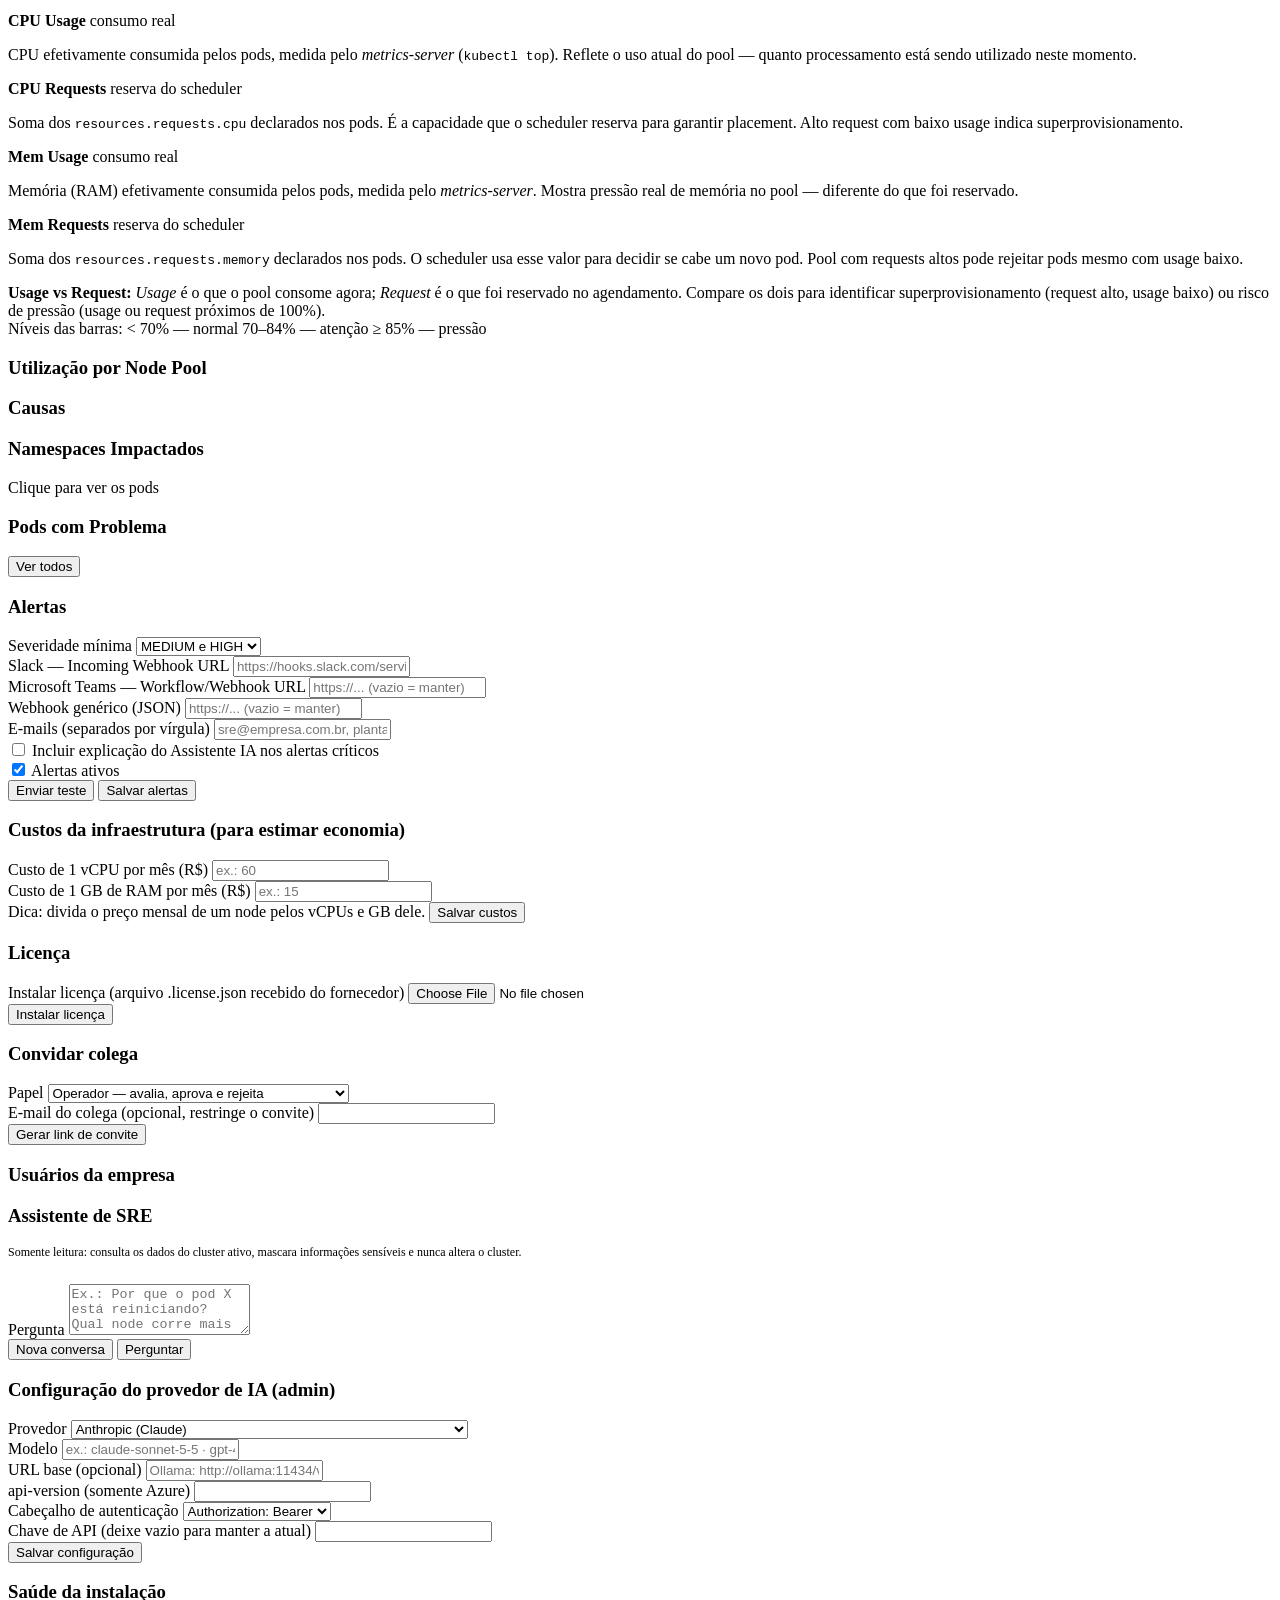
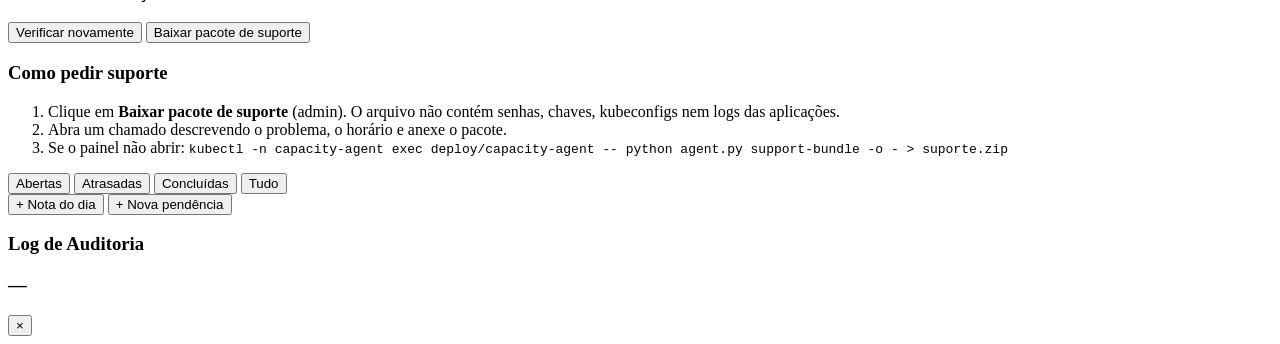
==== commit d63173ba: "Remove o painel interno de roadmap" ====
--- a/web/static/index.html
+++ b/web/static/index.html
@@ -150,10 +150,6 @@
           <div class="panel-body" id="nodes-usage"></div>
         </div>
 
-        <div class="panel hidden" id="roadmap-panel">
-          <div class="panel-header"><h3>Pendências do roadmap (interno)</h3></div>
-          <div class="panel-body" id="roadmap-list"></div>
-        </div>
 
       </section>
 
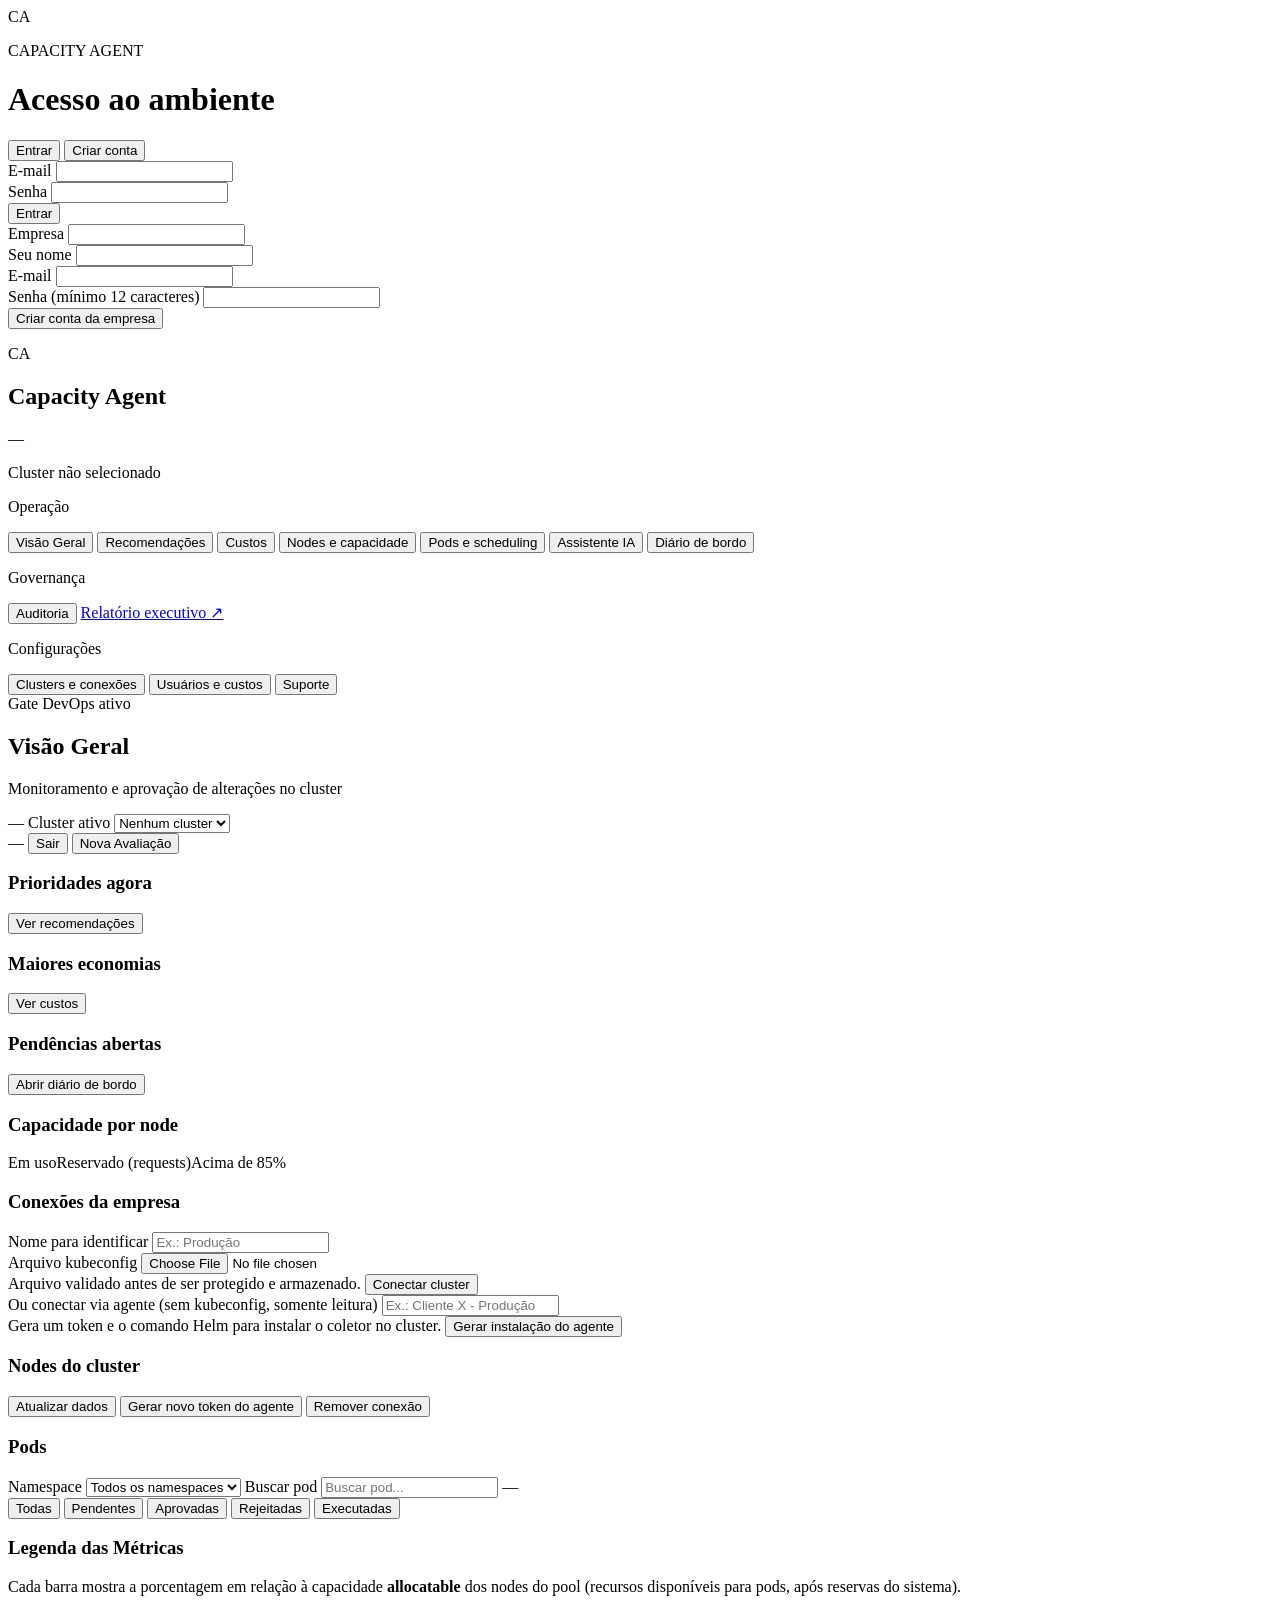
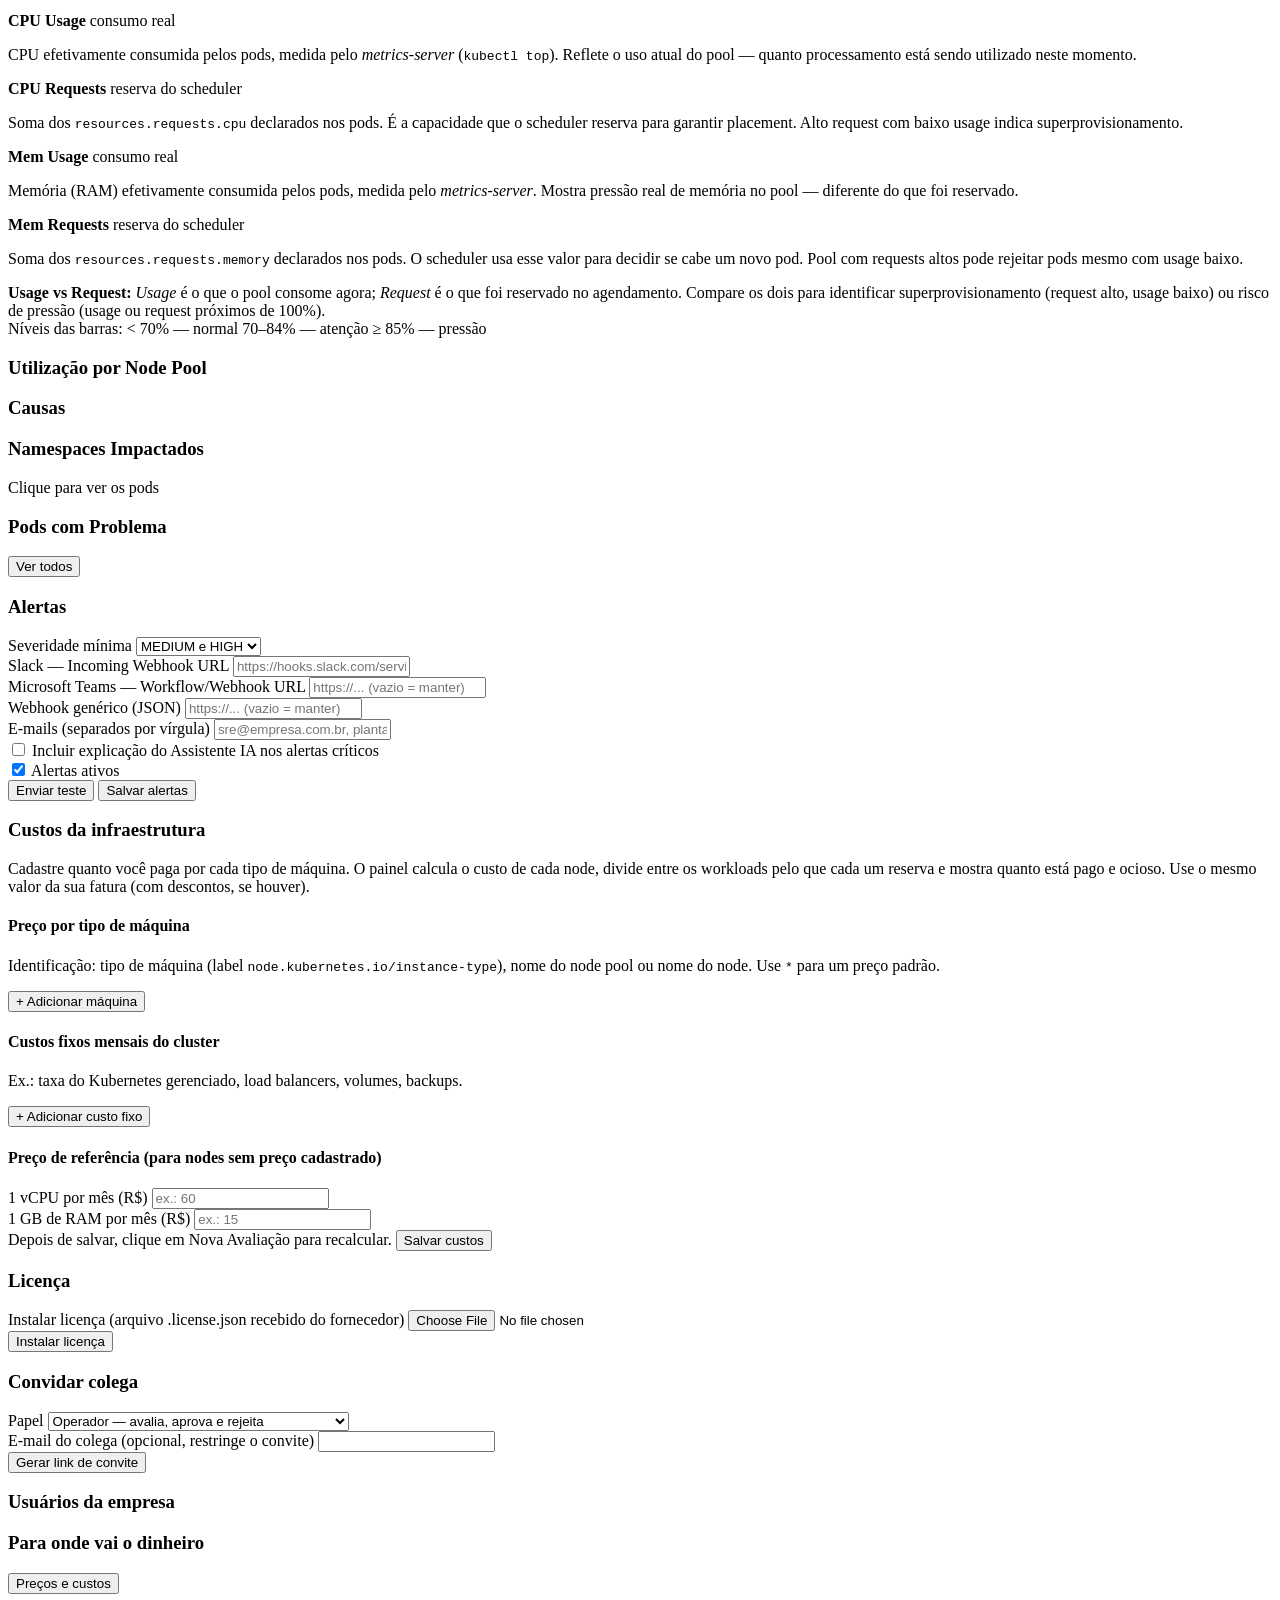
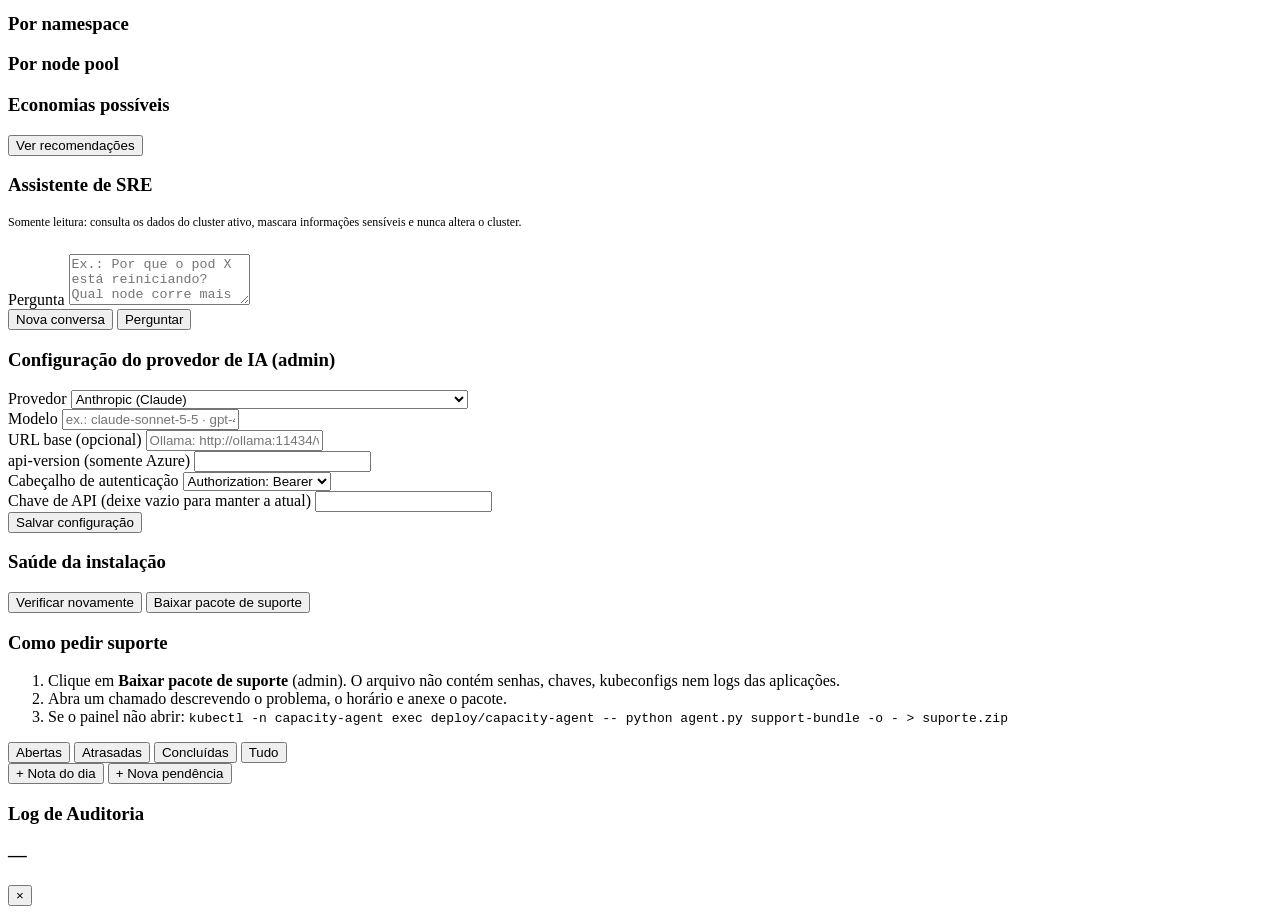
==== commit aae54b78: "v1.1.0: custo por node, tela Custos, kit de entrega e pacote demo Co-Authored-By: Claude Opus 5.5 <n" ====
--- a/web/static/index.html
+++ b/web/static/index.html
@@ -69,6 +69,7 @@
         <p class="nav-section">Operação</p>
         <button class="nav-item active" data-tab="overview">Visão Geral</button>
         <button class="nav-item" data-tab="recommendations">Recomendações</button>
+        <button class="nav-item" data-tab="costs">Custos</button>
         <button class="nav-item" data-tab="capacity">Nodes e capacidade</button>
         <button class="nav-item" data-tab="scheduling">Pods e scheduling</button>
         <button class="nav-item" data-tab="assistant">Assistente IA</button>
@@ -91,6 +92,7 @@
     </aside>
 
     <main class="content">
+      <div class="demo-banner hidden" id="demo-banner"></div>
       <header class="topbar">
         <div>
           <h2 id="page-title">Visão Geral</h2>
@@ -132,7 +134,7 @@
             <div class="panel-body" id="ov-risks"></div>
           </div>
           <div class="panel ov-panel">
-            <div class="panel-header"><h3>Maiores economias</h3><button class="btn btn-ghost btn-sm" data-goto="recommendations">Ver todas</button></div>
+            <div class="panel-header"><h3>Maiores economias</h3><button class="btn btn-ghost btn-sm" data-goto="costs">Ver custos</button></div>
             <div class="panel-body" id="ov-savings"></div>
           </div>
         </div>
@@ -371,16 +373,32 @@
             </form>
           </div>
         </div>
-        <div class="panel">
-          <div class="panel-header"><h3>Custos da infraestrutura (para estimar economia)</h3></div>
-          <div class="panel-body">
-            <form id="cost-form" class="cluster-form">
-              <div class="form-group"><label for="cost-cpu">Custo de 1 vCPU por mês (R$)</label>
-                <input id="cost-cpu" type="number" min="0" step="0.01" placeholder="ex.: 60"></div>
-              <div class="form-group"><label for="cost-gb">Custo de 1 GB de RAM por mês (R$)</label>
-                <input id="cost-gb" type="number" min="0" step="0.01" placeholder="ex.: 15"></div>
+        <div class="panel" id="cost-panel">
+          <div class="panel-header"><h3>Custos da infraestrutura</h3></div>
+          <div class="panel-body">
+            <p class="cost-intro">Cadastre quanto você paga por cada tipo de máquina. O painel calcula o custo de cada node, divide entre os workloads pelo que cada um reserva e mostra quanto está pago e ocioso. Use o mesmo valor da sua fatura (com descontos, se houver).</p>
+            <form id="cost-form" class="cost-form">
+              <h4>Preço por tipo de máquina</h4>
+              <p class="form-hint">Identificação: tipo de máquina (label <code>node.kubernetes.io/instance-type</code>), nome do node pool ou nome do node. Use <code>*</code> para um preço padrão.</p>
+              <div class="cost-detected" id="cost-detected"></div>
+              <div class="cost-rows" id="cost-machines"></div>
+              <button class="btn btn-ghost btn-sm" type="button" id="cost-add-machine">+ Adicionar máquina</button>
+              <datalist id="cost-machine-options"></datalist>
+
+              <h4>Custos fixos mensais do cluster</h4>
+              <p class="form-hint">Ex.: taxa do Kubernetes gerenciado, load balancers, volumes, backups.</p>
+              <div class="cost-rows" id="cost-fixed"></div>
+              <button class="btn btn-ghost btn-sm" type="button" id="cost-add-fixed">+ Adicionar custo fixo</button>
+
+              <h4>Preço de referência (para nodes sem preço cadastrado)</h4>
+              <div class="cost-ref">
+                <div class="form-group"><label for="cost-cpu">1 vCPU por mês (R$)</label>
+                  <input id="cost-cpu" type="number" min="0" step="0.01" placeholder="ex.: 60"></div>
+                <div class="form-group"><label for="cost-gb">1 GB de RAM por mês (R$)</label>
+                  <input id="cost-gb" type="number" min="0" step="0.01" placeholder="ex.: 15"></div>
+              </div>
               <div class="cluster-form-actions">
-                <span class="form-hint">Dica: divida o preço mensal de um node pelos vCPUs e GB dele.</span>
+                <span class="form-hint">Depois de salvar, clique em Nova Avaliação para recalcular.</span>
                 <button class="btn btn-primary" type="submit">Salvar custos</button>
               </div>
             </form>
@@ -426,6 +444,28 @@
         </div>
       </section>
 
+      <section class="tab-panel" id="tab-costs">
+        <div class="ov-kpis" id="cost-kpis"></div>
+        <div class="panel ov-panel">
+          <div class="panel-header"><h3>Para onde vai o dinheiro</h3><button class="btn btn-ghost btn-sm hidden" id="cost-settings-btn">Preços e custos</button></div>
+          <div class="panel-body" id="cost-breakdown"></div>
+        </div>
+        <div class="ov-cols">
+          <div class="panel ov-panel">
+            <div class="panel-header"><h3>Por namespace</h3></div>
+            <div class="panel-body" id="cost-namespaces"></div>
+          </div>
+          <div class="panel ov-panel">
+            <div class="panel-header"><h3>Por node pool</h3></div>
+            <div class="panel-body" id="cost-pools"></div>
+          </div>
+        </div>
+        <div class="panel ov-panel">
+          <div class="panel-header"><h3>Economias possíveis</h3><button class="btn btn-ghost btn-sm" data-goto="recommendations">Ver recomendações</button></div>
+          <div class="panel-body" id="cost-savings"></div>
+        </div>
+      </section>
+
       <section class="tab-panel" id="tab-assistant">
         <div class="panel">
           <div class="panel-header"><h3>Assistente de SRE</h3></div>
@@ -454,15 +494,16 @@
                 <select id="ai-provider" name="provider">
                   <option value="anthropic">Anthropic (Claude)</option>
                   <option value="openai">Compatível com OpenAI (OpenAI, Azure OpenAI, Ollama local)</option>
+                  <option value="tess">Tess AI (agente da Tess)</option>
                 </select>
               </div>
               <div class="form-group"><label for="ai-model">Modelo</label>
                 <input id="ai-model" name="model" maxlength="120" placeholder="ex.: claude-sonnet-5-5 · gpt-4o · llama3.1" required></div>
-              <div class="form-group"><label for="ai-base-url">URL base (opcional)</label>
+              <div class="form-group"><label for="ai-base-url" id="ai-base-url-label">URL base (opcional)</label>
                 <input id="ai-base-url" name="base_url" maxlength="300" placeholder="Ollama: http://ollama:11434/v1 · Azure: https://<recurso>.openai.azure.com/openai/deployments/<deploy>"></div>
-              <div class="form-group"><label for="ai-api-version">api-version (somente Azure)</label>
+              <div class="form-group"><label for="ai-api-version" id="ai-api-version-label">api-version (somente Azure)</label>
                 <input id="ai-api-version" name="api_version" maxlength="40"></div>
-              <div class="form-group"><label for="ai-auth-header">Cabeçalho de autenticação</label>
+              <div class="form-group" id="ai-auth-header-group"><label for="ai-auth-header">Cabeçalho de autenticação</label>
                 <select id="ai-auth-header" name="auth_header"><option value="bearer">Authorization: Bearer</option><option value="api-key">api-key (Azure)</option></select></div>
               <div class="form-group"><label for="ai-api-key">Chave de API (deixe vazio para manter a atual)</label>
                 <input id="ai-api-key" name="api_key" type="password" maxlength="500" autocomplete="off"></div>
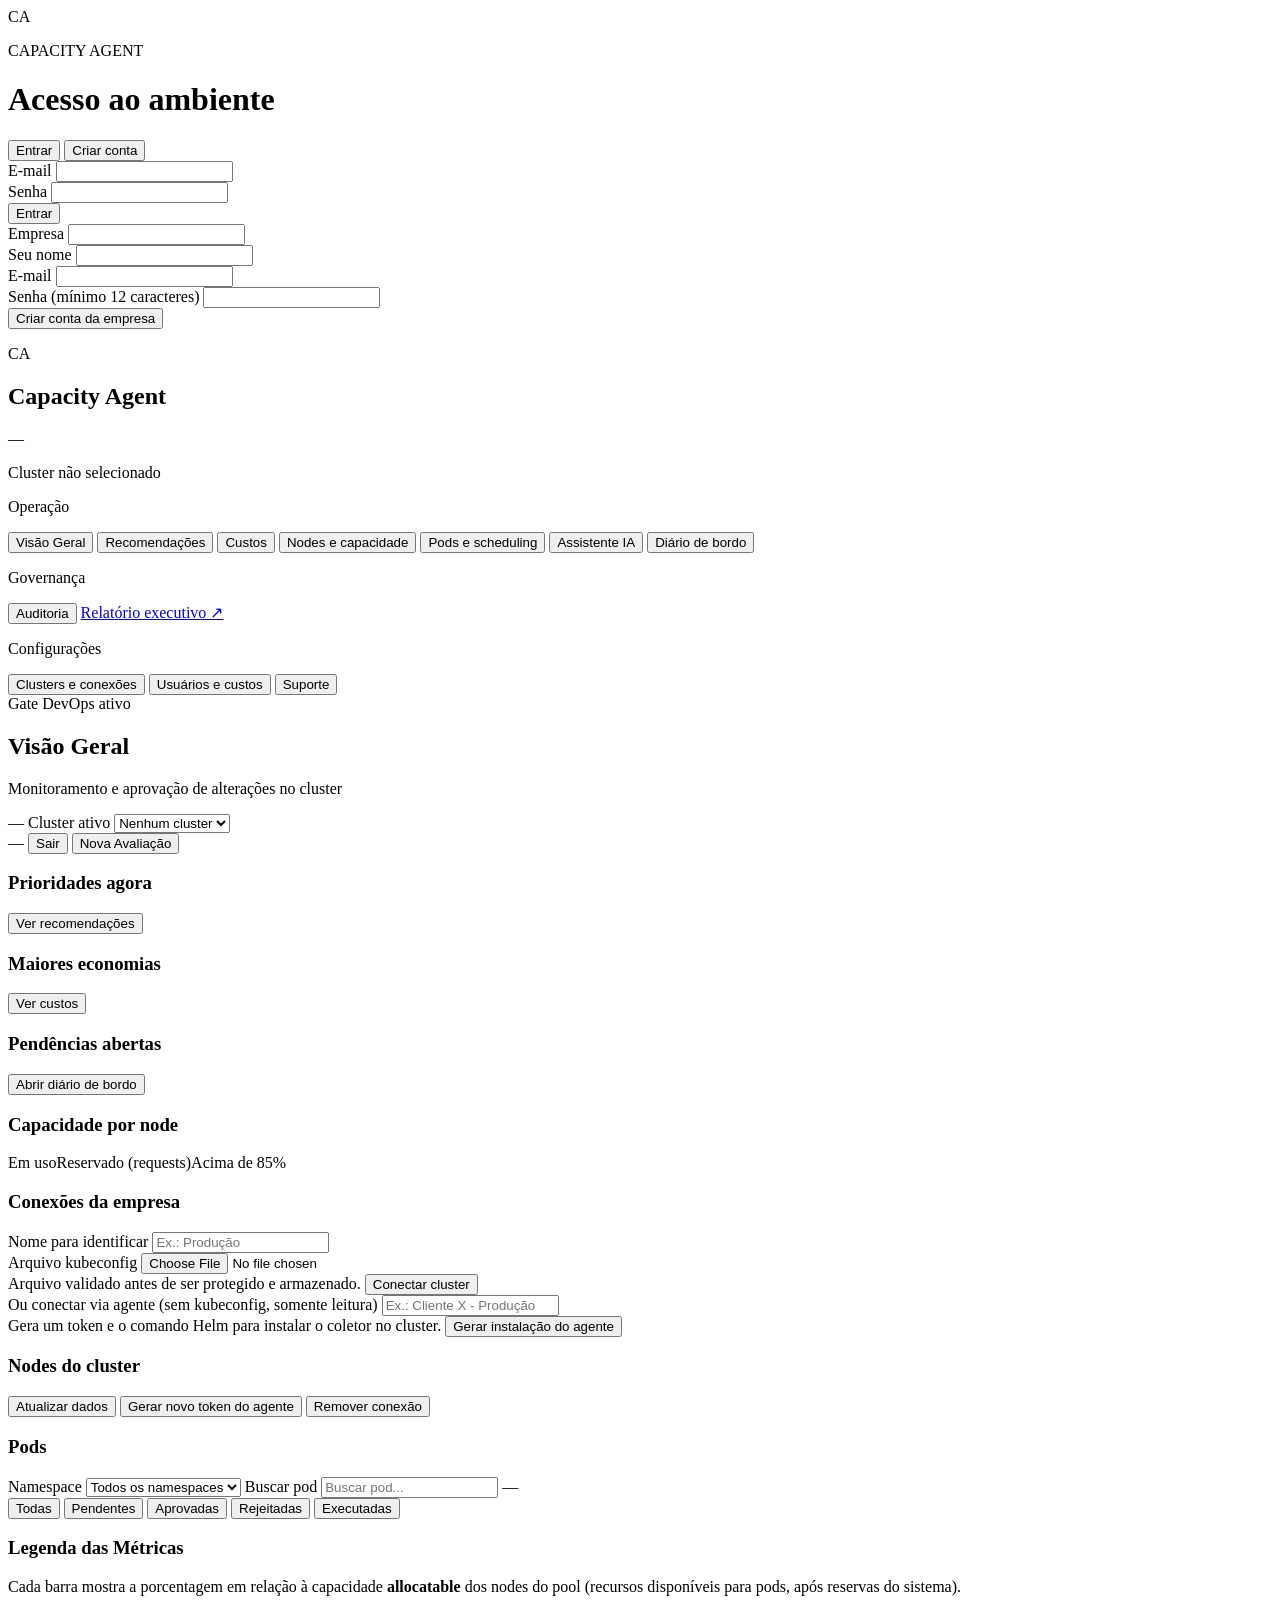
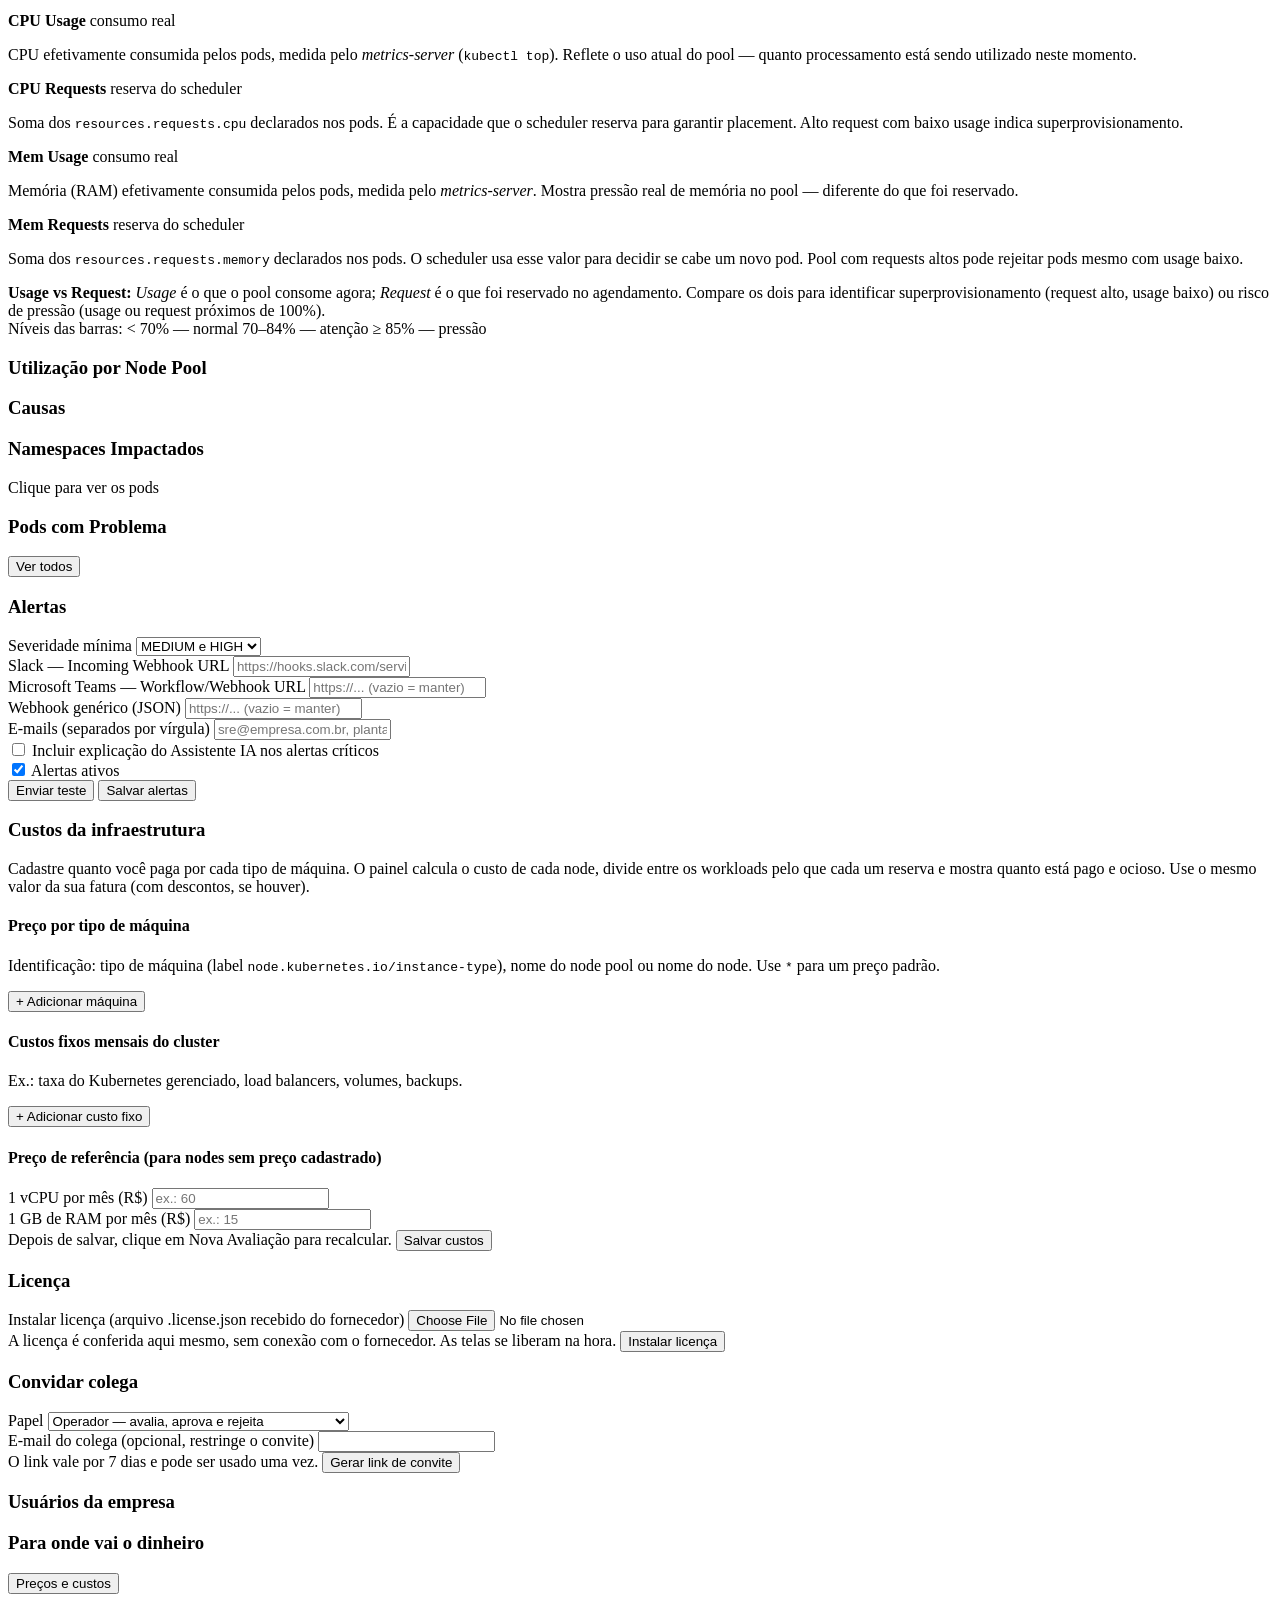
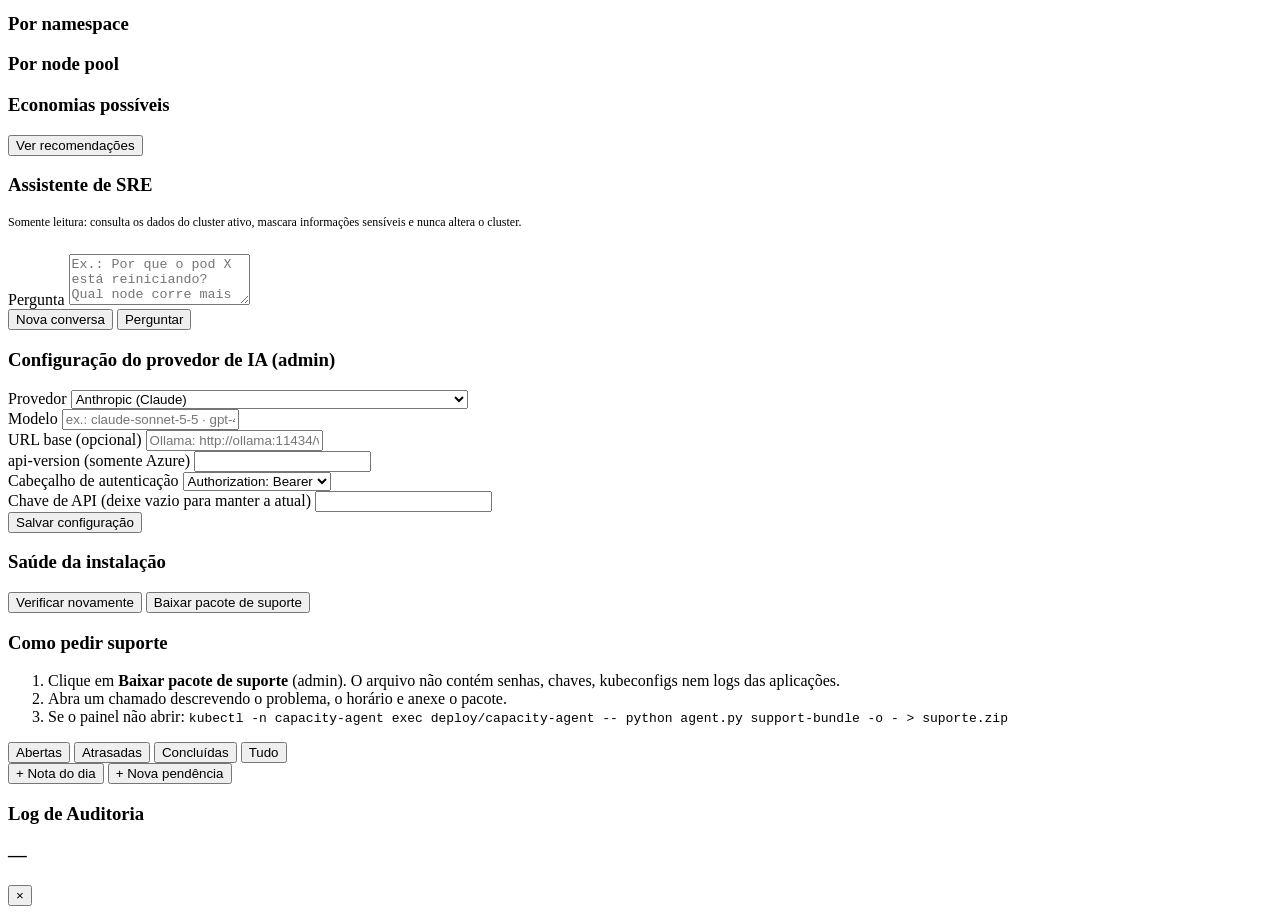
==== commit 26b5f753: "v1.2.0: planos comerciais, painel restrito sem licença, aviso de nodes e guia de atualização" ====
--- a/web/static/index.html
+++ b/web/static/index.html
@@ -413,7 +413,10 @@
                 <label for="license-file">Instalar licença (arquivo .license.json recebido do fornecedor)</label>
                 <input id="license-file" type="file" accept=".json,application/json" required>
               </div>
-              <button class="btn btn-primary" type="submit">Instalar licença</button>
+              <div class="cluster-form-actions">
+                <span class="form-hint">A licença é conferida aqui mesmo, sem conexão com o fornecedor. As telas se liberam na hora.</span>
+                <button class="btn btn-primary" type="submit">Instalar licença</button>
+              </div>
             </form>
           </div>
         </div>
@@ -433,7 +436,10 @@
                 <label for="invite-email">E-mail do colega (opcional, restringe o convite)</label>
                 <input id="invite-email" name="email" type="email" maxlength="254">
               </div>
-              <button class="btn btn-primary" type="submit">Gerar link de convite</button>
+              <div class="cluster-form-actions">
+                <span class="form-hint">O link vale por 7 dias e pode ser usado uma vez.</span>
+                <button class="btn btn-primary" type="submit">Gerar link de convite</button>
+              </div>
             </form>
             <div id="invite-result"></div>
           </div>
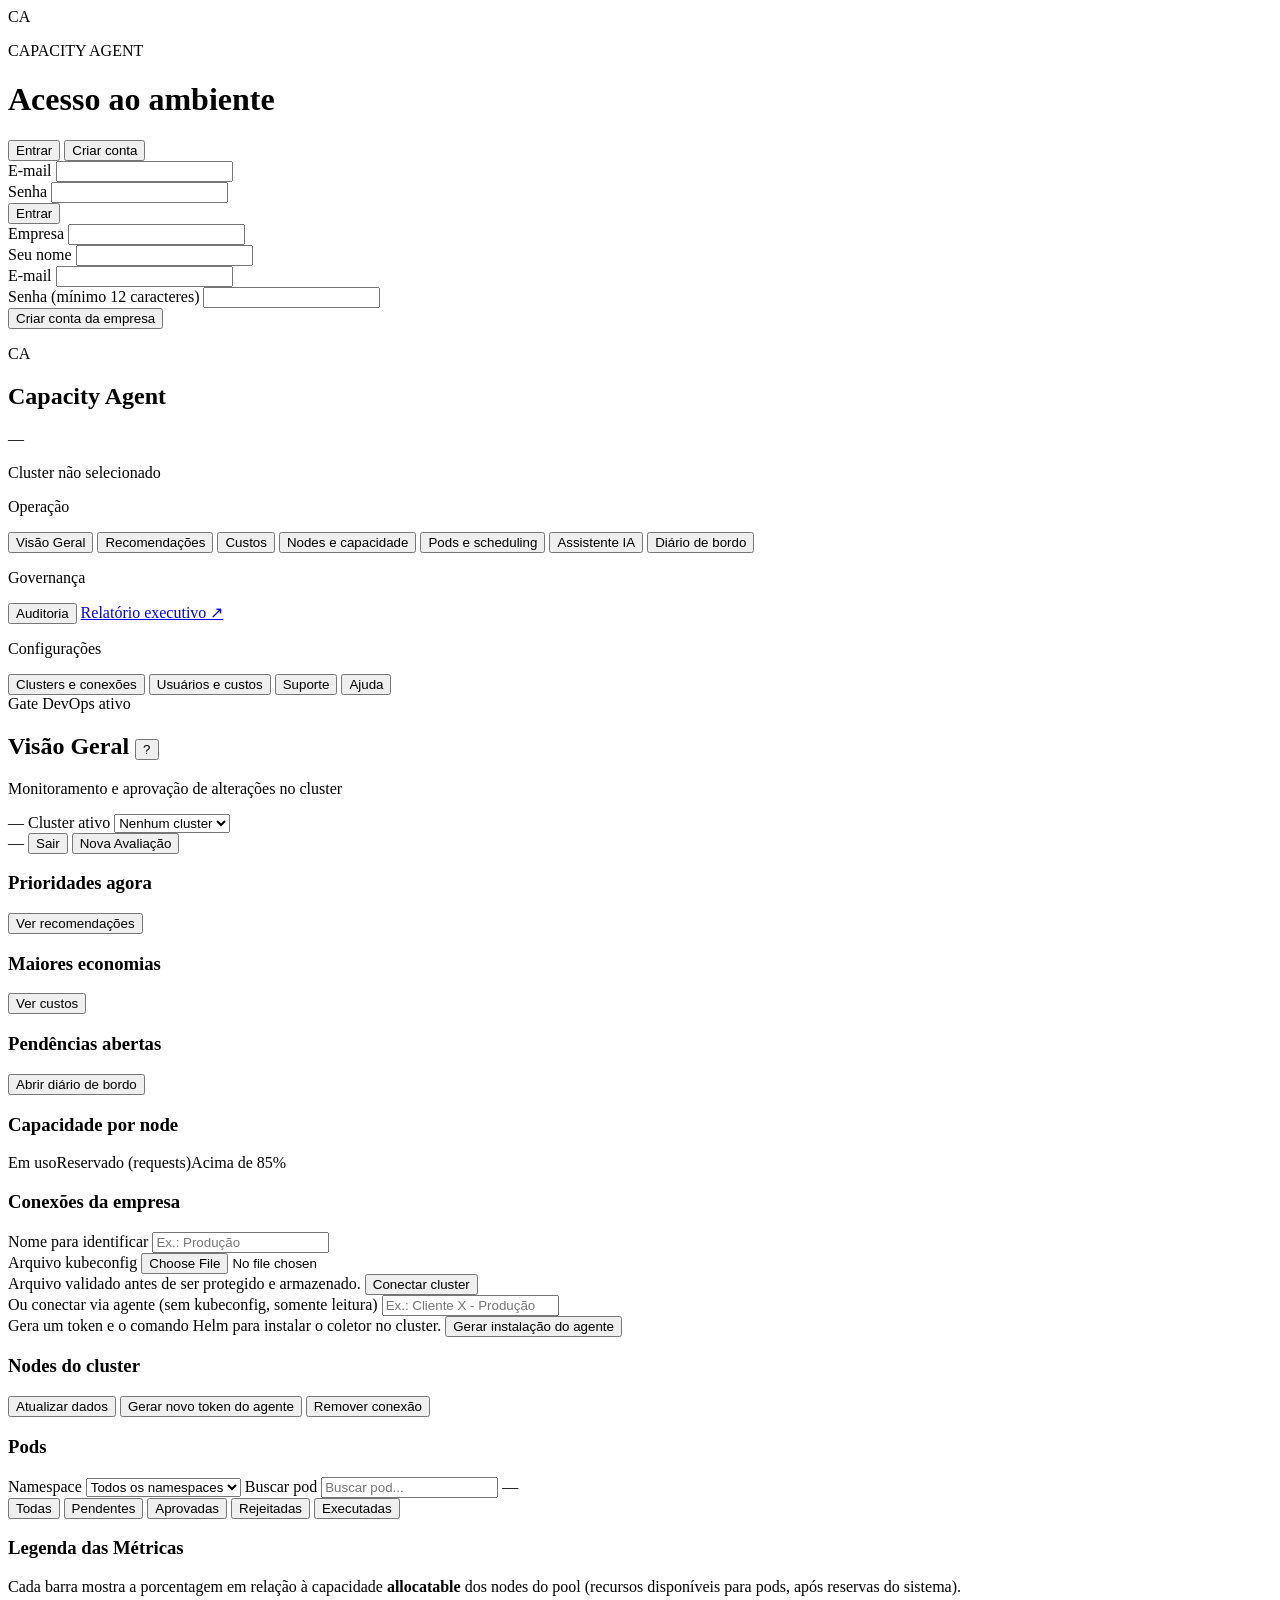
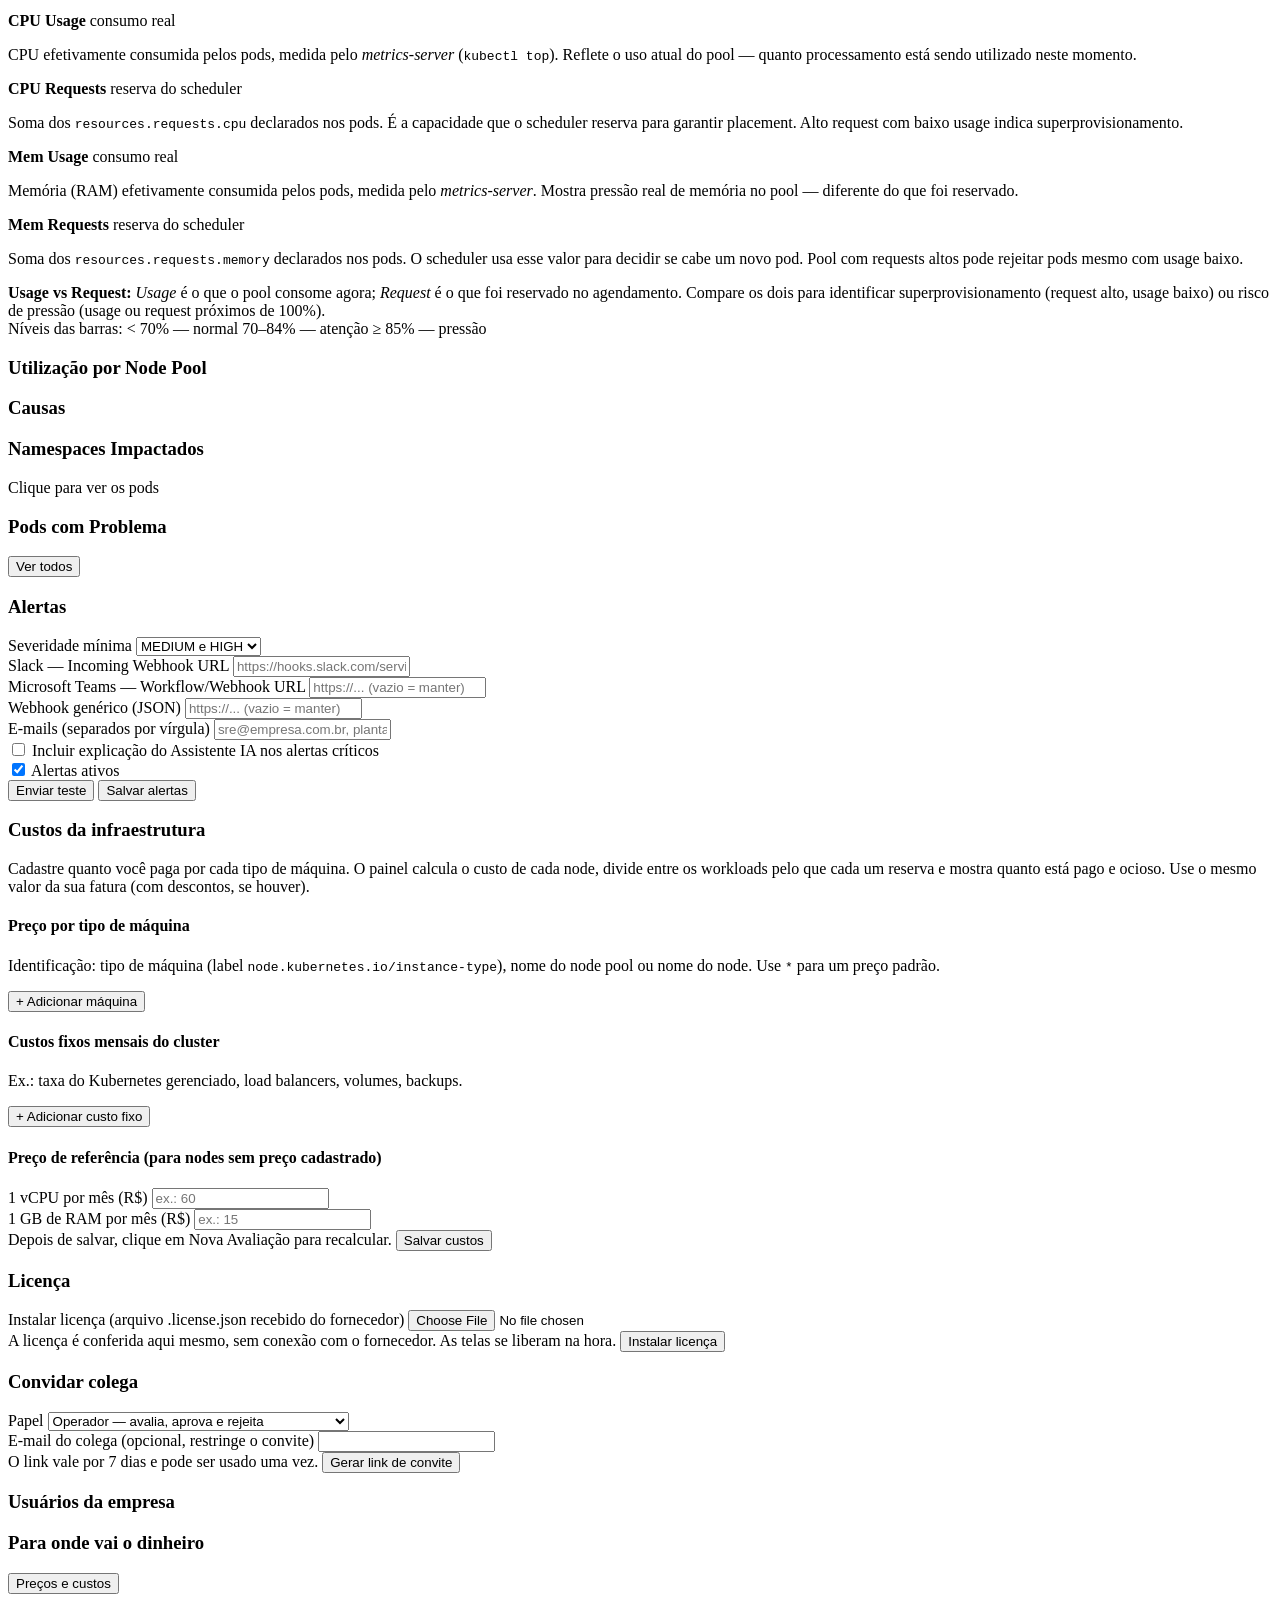
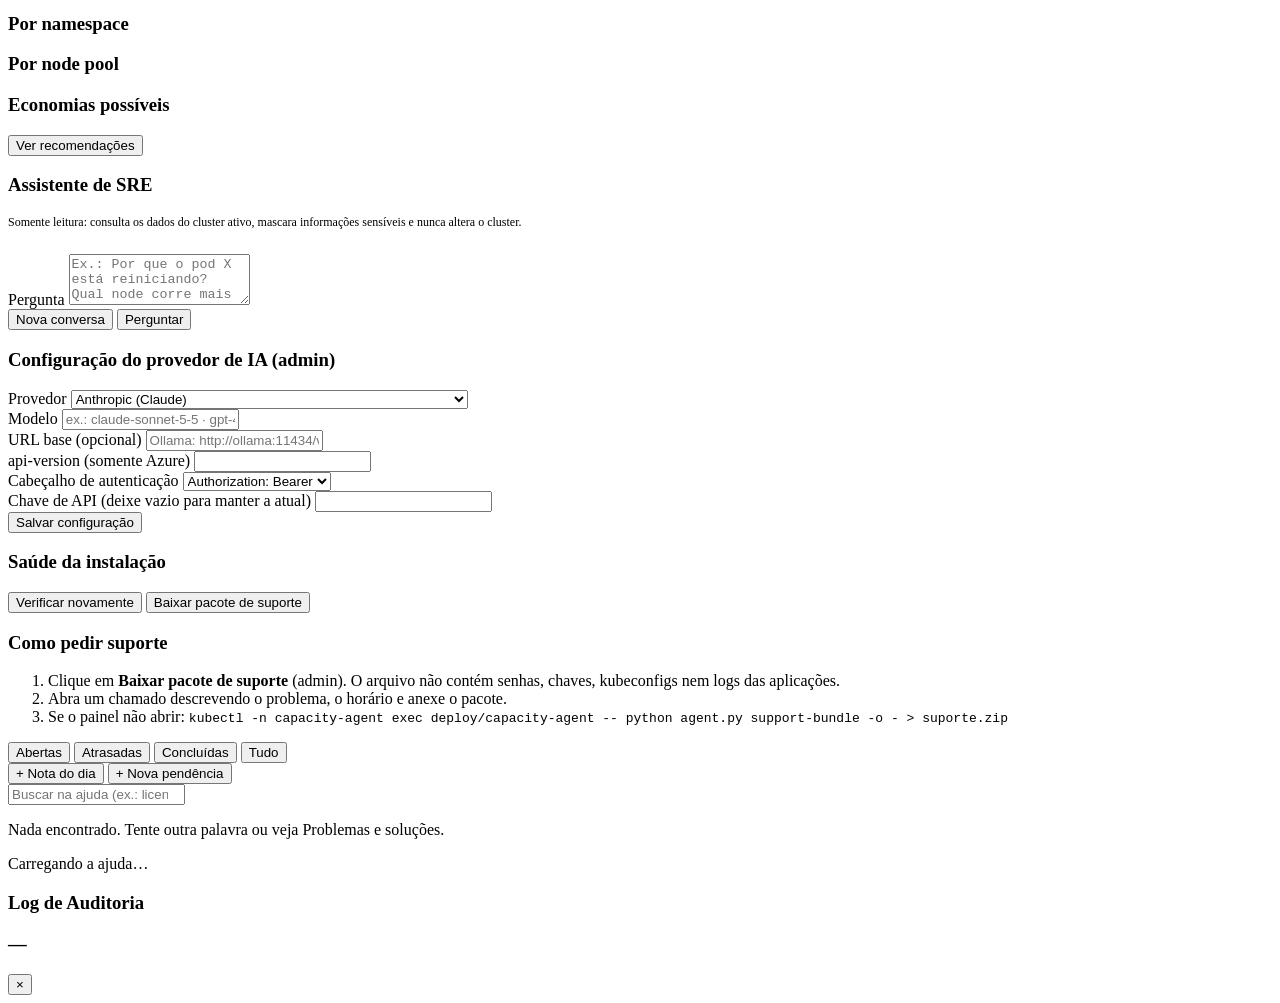
==== commit 951889cd: "v1.3.3: ajuda dentro do painel" ====
--- a/web/static/index.html
+++ b/web/static/index.html
@@ -81,6 +81,7 @@
         <button class="nav-item" data-tab="cluster">Clusters e conexões</button>
         <button class="nav-item hidden" data-tab="users" id="nav-users">Usuários e custos</button>
         <button class="nav-item hidden" data-tab="support" id="nav-support">Suporte</button>
+        <button class="nav-item" data-tab="help">Ajuda</button>
       </nav>
 
       <div class="sidebar-footer">
@@ -95,7 +96,8 @@
       <div class="demo-banner hidden" id="demo-banner"></div>
       <header class="topbar">
         <div>
-          <h2 id="page-title">Visão Geral</h2>
+          <h2 id="page-title-row"><span id="page-title">Visão Geral</span>
+            <button class="help-btn" id="btn-help" type="button" title="Ajuda desta tela" aria-label="Ajuda desta tela">?</button></h2>
           <p id="page-subtitle">Monitoramento e aprovação de alterações no cluster</p>
         </div>
         <div class="cluster-switcher">
@@ -560,6 +562,16 @@
         <div id="journal-list"></div>
       </section>
 
+      <section class="tab-panel" id="tab-help">
+        <div class="panel">
+          <div class="panel-body help-body">
+            <input type="search" id="help-search" class="help-search" placeholder="Buscar na ajuda (ex.: licença, OOMKilled, custos)" aria-label="Buscar na ajuda">
+            <p class="help-empty hidden" id="help-empty">Nada encontrado. Tente outra palavra ou veja Problemas e soluções.</p>
+            <div id="help-content"><p class="muted">Carregando a ajuda…</p></div>
+          </div>
+        </div>
+      </section>
+
       <section class="tab-panel" id="tab-audit">
         <div class="panel">
           <div class="panel-header"><h3>Log de Auditoria</h3></div>
